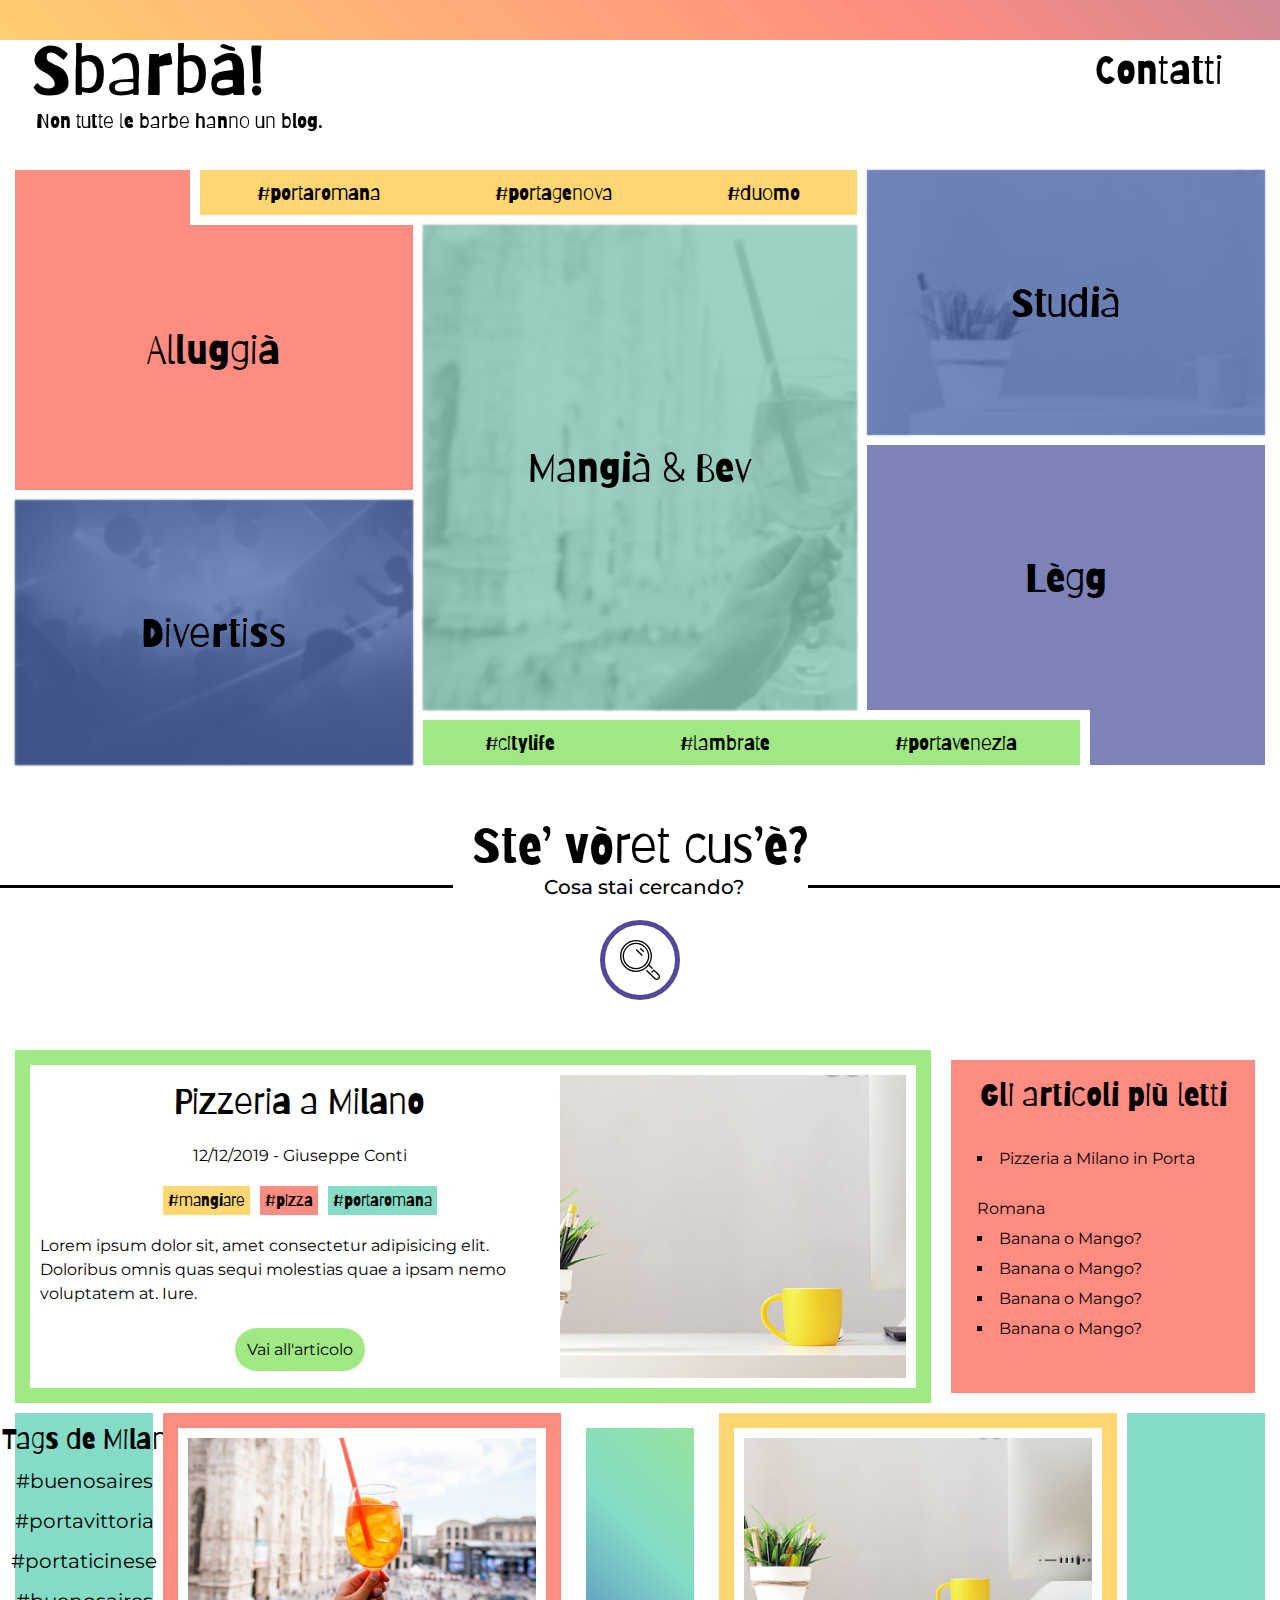
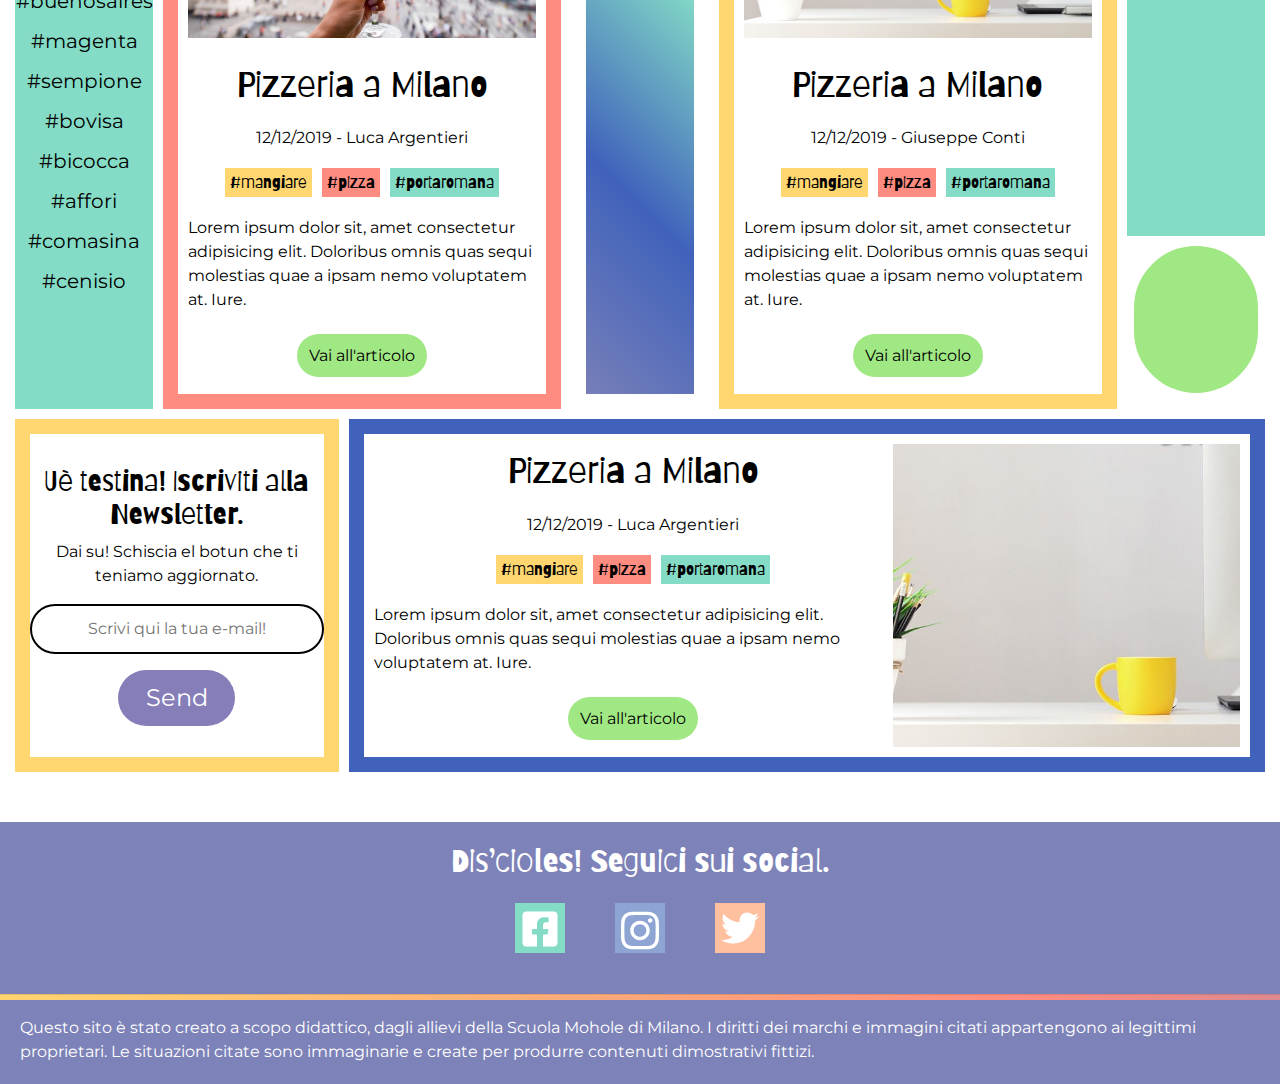
==== index.html @ 4cbfc6bc "Merge branch 'master' of https://github.com/LucaArgentieri/sbarba" ====
<!DOCTYPE html>
<html lang="it">
<head>
    <meta charset="UTF-8">
    <meta name="viewport" content="width=device-width, user-scalable=no">
    <meta http-equiv="X-UA-Compatible" content="ie=edge">
    <!-- google fonts -->
    <link href="https://fonts.googleapis.com/css?family=Barriecito&display=swap" rel="stylesheet">
    <link href="https://fonts.googleapis.com/css?family=Montserrat:400,700&display=swap" rel="stylesheet">
    <!-- Bootstrap -->
    <link rel="stylesheet" href="https://stackpath.bootstrapcdn.com/bootstrap/4.3.1/css/bootstrap.min.css" integrity="sha384-ggOyR0iXCbMQv3Xipma34MD+dH/1fQ784/j6cY/iJTQUOhcWr7x9JvoRxT2MZw1T" crossorigin="anonymous">
    <!-- custom stylesheet-->
    <link rel="stylesheet" href="style.css">
    <!-- Favicon -->
    <link rel="icon" href="images/favicon.png" type="image/png"/>
    <title>Sbarbà - Sbarbati a Milano</title>
</head>
<body>
    <header class="sfondo">
        <nav class="navbar">
            <div class="container-fluid">
              <div class="navbar-header">
                <a class="navbar-brand" href="index.html"><h2 class="navbar-brand logotxt">Sbarbà!</h2></a>
                <p>Non tutte le barbe hanno un blog.</p>
              </div>
              <ul class="nav navbar-nav navbar-right flex-row">
                <li class="vocimenu"><a href="contatti.html">Contatti</a></li>
              </ul>
            </div>
          </nav>
          <!-- hamburger menu: fonte https://codepen.io/bldng/pen/bCiqy -->
          <div class="menu-bg"></div>
          <div class="menu-burger">☰</div>
          <div class="menu-items">
            <div><a href="index.html">Sbarbà</a></div>
            <div><a href="contatti.html">Contatti</a></div>
            <div><a href="#social">Social</a></div>
          </div>
    </header>
    <section class="container-fluid griglia-nav">
        <div class="item-a">
          <p>Alluggià</p>
        </div>
        <div class="item-b">
          <a href="#">#portaromana</a><a href="#">#portagenova</a><a href="#">#duomo</a></div>
        <div class="item-c over_effect">
          <figure class="background"></figure>
            <div class="overlay"><a href="#">Studià</a></div>
        </div>
        <div class="item-d over_effect">
          <figure class="background"></figure>
          <div class="overlay"><a href="categories.html#no_span">Mangià & Bev</a></div>
        </div>
        <div class="item-e over_effect"><figure class="background"></figure>
          <div class="overlay"><a href="#">Divertiss</a></div>
        </div>
        <div class="item-f">
          <a href="#">#citylife</a><a href="#">#lambrate</a><a href="#">#portavenezia</a></div>
        <div class="item-g"></div>
        <div class="item-h"><p>Alluggià</p></div>
        <div class="item-i">Lègg</div>
    </section>
    <div class="bannerricerca">
      <h2 class="titolobarraricerca no-span">Ste’ vòret cus’è?<p class="parbarraricerca">Cosa stai cercando?</p></h2>
      <div class="containersearchbar">
          <div id="search">
            <img src="images/loupe.svg" class="searchicon" id="search-icon" alt="">
            <form>
              <input type="text" id="search-input" class="search-input" name="search"
              autocomplete="off" placeholder="Cosa posso cercare per te?">
            </form>
          </div>
      </div>
    </div>
    <main class="sfondomain">
      <section class="container-fluid grid_articles">
        <article class="item_2">
            <div class="col_1">
              <p class="titolo">Pizzeria a Milano</p>
              <div class="container_info_post">
                <p><span>12/12/2019 - </span><span><a href="#" class="autore">Giuseppe Conti</a></span></p>
              </div>
              <div class="tags_container">
                <div class="tag_1 tag"><a href="">#mangiare</a></div>
                <div class="tag_2 tag"><a href="">#pizza</a></div>
                <div class="tag_3 tag"><a href="">#portaromana</a></div>
              </div>
              <p class="abstract">Lorem ipsum dolor sit, amet consectetur adipisicing elit. Doloribus omnis quas sequi molestias quae a ipsam nemo voluptatem at. Iure.</p>
                <div class="read_more_container"><div class="read_more">
                  <a href="single.html#no_span">Vai all'articolo</a>
                </div>
              </div>
          </div>
            <figure class="col_2">
                <a href="single.html#no_span"><img src="images/coworking.jpg" alt="coworking" class="cover"></a>
            </figure>

        </article>
        <div class="item_3">
          <h2>Gli articoli più letti</h2>
            <div class="most_read_container">
            <ul>
              <li><a href="">Pizzeria a Milano in Porta Romana</a></li>
              <li><a href="">Banana o Mango?</a></li>
              <li><a href="">Banana o Mango?</a></li>
              <li><a href="">Banana o Mango?</a></li>
              <li><a href="">Banana o Mango?</a></li>
            </ul>
            </div>
        </div>
        <div class="item_4_a text"></div>
        <div class="item_4_b">
          <div class="contenitore_lista_tags">
            <ul>
              <h3>Tags de Milan</h3>
              <li><a href="">#buenosaires</a></li>
              <li><a href="">#portavittoria</a></li>
              <li><a href="">#portaticinese</a></li>
              <li><a href="">#buenosaires</a></li>
              <li><a href="">#magenta</a></li>
              <li><a href="">#sempione</a></li>
              <li><a href="">#bovisa</a></li>
              <li><a href="">#bicocca</a></li>
              <li><a href="">#affori</a></li>
              <li><a href="">#comasina</a></li>
              <li><a href="">#cenisio</a></li>
            </ul>
          </div>
        </div>
        <div class="item_5">
        <article>
          <figure class="image">
            <a href="single.html#no_span"><img src="images/food.jpg" alt="table with food" class="cover"></a>
          </figure>
          <div>
              <p class="titolo">Pizzeria a Milano</p>
              <div class="container_info_post">
                <p><span>12/12/2019 - </span><span><a href="#" class="autore">Luca Argentieri</a></span></p>
              </div>
              <div class="tags_container">
                <div class="tag_1 tag"><a href="">#mangiare</a></div>
                <div class="tag_2 tag"><a href="">#pizza</a></div>
                <div class="tag_3 tag"><a href="">#portaromana</a></div>
              </div>
              <p class="abstract">Lorem ipsum dolor sit, amet consectetur adipisicing elit. Doloribus omnis quas sequi molestias quae a ipsam nemo voluptatem at. Iure.</p>
                <div class="read_more_container"><div class="read_more">
                  <a href="single.html#no_span">Vai all'articolo</a>
                </div>
              </div>
          </div>
        </article>
      </div>
        <div class="item_6"></div>
        <div class="item_7"><article>
          <figure class="image">
            <a href="single.html#no_span"><img src="images/coworking.jpg" alt="coworking" class="cover"></a>
          </figure>
          <div>
              <p class="titolo">Pizzeria a Milano</p>
              <div class="container_info_post">
                <p><span>12/12/2019 - </span><span><a href="#" class="autore">Giuseppe Conti</a></span></p>
              </div>
              <div class="tags_container">
                <div class="tag_1 tag"><a href="">#mangiare</a></div>
                <div class="tag_2 tag"><a href="">#pizza</a></div>
                <div class="tag_3 tag"><a href="">#portaromana</a></div>
              </div>
              <p class="abstract">Lorem ipsum dolor sit, amet consectetur adipisicing elit. Doloribus omnis quas sequi molestias quae a ipsam nemo voluptatem at. Iure.</p>
                <div class="read_more_container"><div class="read_more">
                  <a href="single.html#no_span">Vai all'articolo</a>
                </div>
              </div>
          </div>
        </article>
      </div>
        <div class="item_8_a"></div>
        <div class="item_8_b"></div>
        <div class="item_9">
          <h3>Uè testina! Iscriviti alla Newsletter.</h3>
          <p>Dai su! Schiscia el botun che ti teniamo aggiornato.</p>
          <form action="mailto:someone@example.com" method="post" enctype="text/plain">
            <input class="email_index" type="text" name="mail" placeholder="Scrivi qui la tua e-mail!">
            <input class="submit_index" type="submit" value="Send">
            </form>
        </div>
        <article class="item_10">
          <div class="col_1">
              <p class="titolo">Pizzeria a Milano</p>
              <div class="container_info_post">
                <p><span>12/12/2019 - </span><span><a href="#" class="autore">Luca Argentieri</a></span></p>
              </div>
              <div class="tags_container">
                <div class="tag_1 tag"><a href="">#mangiare</a></div>
                <div class="tag_2 tag"><a href="">#pizza</a></div>
                <div class="tag_3 tag"><a href="">#portaromana</a></div>
              </div>
              <p class="abstract">Lorem ipsum dolor sit, amet consectetur adipisicing elit. Doloribus omnis quas sequi molestias quae a ipsam nemo voluptatem at. Iure.</p>
                <div class="read_more_container"><div class="read_more">
                  <a href="single.html#no_span">Vai all'articolo</a>
                </div>
              </div>
          </div>
        <figure class="col_2">
          <a href="single.html#no_span"><img src="images/coworking.jpg" alt="coworking" class="cover"></a>
        </figure>
      </article>
      </section>
    </main>
    <footer class="sfondofooter">
      <h2 class="titolosocial">Dis’cioles! Seguici sui social.</h2>
      <div id="social" class="contenitoresocial">
        <a class="fb" href="https://www.facebook.com/"><img src="images/facebook-f-brands-white.svg" alt=""></a>
        <a class="insta" href="https://www.instagram.com/"><img src="images/instagram-brands.svg" alt=""></a>
        <a href="https://twitter.com/"><img class="twitter" src="images/twitter-brands.svg" alt=""></a>
      </div>
        <hr>
        <p> Questo sito è stato creato a scopo didattico, dagli allievi della Scuola Mohole di Milano. I diritti dei marchi e immagini citati appartengono ai legittimi proprietari. Le situazioni citate sono immaginarie e create per produrre contenuti dimostrativi fittizi.
        </p>
    </footer>

    <!--javascript -->

    <script src='https://cdnjs.cloudflare.com/ajax/libs/jquery/2.1.3/jquery.min.js'></script>
    <script  src="scripts/script.js"></script>
    <script type="text/javascript" id="cookieinfo"
    	src="//cookieinfoscript.com/js/cookieinfo.min.js"
    	data-bg="#FFD670"
      data-fg="#black"
      data-divlink="white"
      data-divlinkbg="#FF8C80"
      data-message="
Utilizziamo i cookie per migliorare la tua esperienza. Continuando a visitare questo sito, accetti il ​​nostro utilizzo dei cookie. (Purtroppo Francesca Delcarro non era libera per aiutarci con i Cookie) "
      data-linkmsg=" Scopri di più"
      data-font-family="font-family: 'Montserrat', sans-serif;"
           data-close-text="Clicca per avere i biscotti">
    </script>


  </body>
</html>
---- style.css ----
/* Reset CSS
https://coolors.co/8ea4d2-84dcc6-e2eb98-f45b69-4062bb
https://coolors.co/7d82b8-a0e884-84dcc6-ffd670-88ccf1
*/
* {
  margin: 0;
  padding: 0;
  border: 0;
  box-sizing: border-box;
}
html {
width: 100%;
height: 100%;
}
body {
  color: black;
  overflow-x: hidden;
  text-decoration: none;
  font-family: 'Montserrat', sans-serif;
}
img {
  max-width: 100%;
  height: auto;
}
h1, h2, h3, h4, h5, h6 {
  font-family: 'Barriecito', cursive;
}
/* Header */
header {
  font-family: 'Barriecito', cursive;
}
nav {
  width: 100%;
}
header.sfondo {
height: 40px;
width: 100vw;
background: linear-gradient(45deg,#FFD670, #FF8C80, #7D82B8,
#4062BB, #84DCC6, #A0E884);
background-size: 400% 400%;
animation: gradient 15s ease infinite;
}
a {
  text-decoration: none;
}
ul {
  list-style-type: none;
}
li {
  margin: 0 2vw;
  font-size: 40px;
  margin-top: -20px;
}
.nav li a {
  color: black;
}
h2.navbar-brand.logotxt{
font-size: 70px;
color: black;
padding-bottom: 20px;
}
.navbar-header p {
font-size: 20px;
margin-top: -50px;
padding-left: 5px;
}
.navbar-brand.logotxt:hover {
opacity: 0.7;
}
@media (max-width:900px){
.logo {
  width: 150px;
  margin-top: 30px;
}
h2.navbar-brand.logotxt {
  font-size: 40px;
  color: black;
  margin-top: 20px;
}
.navbar-header p {
  padding-left: 2px;
}
}
@media (max-width:321px){
.navbar-header p {
  margin-top: -35px;
  font-size: 17px;
}
}
.vocimenu > a {
position: relative;
}
.vocimenu a:hover {
text-decoration: none;
}
.vocimenu > a:before {
content: "";
position: absolute;
width: 100%;
height: 5px;
bottom: 0;
left: 0;
background: linear-gradient(45deg,#FFD670, #FF8C80, #7D82B8,
 #4062BB , #84DCC6, #A0E884);
background-size: 400% 400%;
animation: gradient 5s ease infinite;
visibility: hidden;
-webkit-transform: scaleX(0);
transform: scaleX(0);
-webkit-transition: all 0.3s ease-in-out 0s;
transition: all 0.3s ease-in-out 0s;
}
@keyframes gradient {
0% {
  background-position: 0% 50%;
}
50% {
  background-position: 100% 50%;
}
100% {
  background-position: 0% 50%;
}
}
.vocimenu > a:hover:before {
visibility: visible;
-webkit-transform: scaleX(1);
transform: scaleX(1);
}
/* voci menu in mobile */
@media (max-width:900px){
ul li.vocimenu {
  visibility: hidden;
}
}
/* hamburger menu  */
.menu-bg, .menu-burger {
position: absolute;
width: 50px;
height: 50px;
font-size: 30px;
text-align: center;
border-radius: 100%;
right: 25px;
top: 25px;
visibility: hidden;
}
.menu-bg {
background-color: #52489C;
pointer-events: none;
right: 50px;
top: 50px;
transform: translate3d(50%, -50%, 0);
transform-origin: center center;
}
.menu-items {
position: absolute;
font-size: 40px;
letter-spacing: 10px;
color: white;
width: 100%;
height: 100%;
text-align: center;
opacity: 0;
display: block;
transition: 0s;
margin-top: 0px;
transform: translateY(-100%);
pointer-events: none;
background-color: #52489C;
visibility: hidden;
top: 0;
}
.menu-burger {
color: white;
padding-top: 3px;
-webkit-user-select: none;
cursor: pointer;
transform-origin: center;
}
.menu-burger.fs {
transform: rotate(-180deg);
}
.menu-items a {
color: white;
font-family: 'Barriecito', cursive;
}
.menu-items a:hover {
text-decoration: none;
color: #F45B69;
opacity: 0.6;
}
.menu-items div {
transition: 0s;
opacity: 0;
margin-top: 0px;
}
.menu-items.fs {
transform: translateY(0);
pointer-events: auto;
opacity: 1;

}
.menu-items.fs div {
opacity: 1;
margin-top: 75px;
}
/* menu hamburger */
@media (max-width:900px){
.menu-bg {
  z-index: 1;
  visibility: visible;
  transition: .3s;
}
.menu-bg.fs {
  z-index: 1;
}
.menu-burger {
  z-index: 1;
  visibility: visible;
  transition: .3s;
}
.menu-burger.fs {
  z-index: 2;
}
.menu-items{
  z-index: 1;
  visibility: visible;
  transition: 0.5s;
  }
}




/* Grid homepage desktop */
section.container-fluid a:hover {
color: black;
opacity: 1;
transform: scale(1.2);
text-decoration: none;
}
section.griglia-nav {
height: auto;
margin-top: 130px;
grid-column-gap: 10px;
grid-row-gap: 10px;
display: grid;
margin-bottom: 50px;
grid-template-columns: repeat(34, 1fr);
grid-template-rows: repeat(11, 5vh);
}
.item-a {
grid-column-start: 1;
grid-column-end: 6;
grid-row-start: 1;
grid-row-end: 4;
background-color: #FF8C80;
}
.item-h {
grid-column-start: 1;
grid-column-end: 12;
grid-row-start: 2;
grid-row-end: 7;
background-color: #FF8C80;
display: flex;
justify-content: center;
align-items: center;
font-size: 40px;
font-family: 'Barriecito', cursive;
}
.item-b {
grid-column-start: 6;
grid-column-end: 24;
grid-row-start: 1;
grid-row-end: 1;
background-color: #FFD670;
display: flex;
justify-content: space-around;
align-items: center;
font-size: 20px;
font-family: 'Barriecito', cursive;
}
.item-c {
grid-column-start: 24;
grid-column-end: 35;
grid-row-start: 1;
grid-row-end: 6;
position: relative;
}
.item-c .background {
background-image: url(images/coworking.jpg);
background-size: cover;
height: 100%;
filter: grayscale(100%) contrast(50%) blur(1px);
}
.item-c .overlay {
background-color: rgba(64, 98, 187, 0.6);
position:absolute;
top:0;
right:0;
bottom:0;
left:0;
}
.item-c a {
height: 100%;
width: 100%;
display: flex;
justify-content: center;
align-items: center;
font-size: 40px;
font-family: 'Barriecito', cursive;
}
.item-d {
grid-column-start: 12;
grid-column-end: 24;
grid-row-start: 2;
grid-row-end: 11;
position: relative;
}
.item-d .background {
background-image: url(images/food.jpg);
background-size: cover;
height: 100%;
filter: grayscale(100%) contrast(50%) blur(1px);
}
.item-d .overlay {
background-color: rgba(132, 220, 198, 0.6);
position:absolute;
top:0;
right:0;
bottom:0;
left:0;
}
.item-d a {
height: 100%;
width: 100%;
display: flex;
justify-content: center;
align-items: center;
font-size: 40px;
font-family: 'Barriecito', cursive;
}
@media (max-width:900px){
.item-d .overlay {
  background-color: rgb(132, 220, 198);
  transition: 0s;
  text-align: center;
  font-size: 17px;
  }
}

.item-e {
grid-column-start: 1;
grid-column-end: 12;
grid-row-start: 7;
grid-row-end: 12;
position: relative;
}
.item-e .background {
background-image: url(images/fun.jpg);
background-size: cover;
height: 100%;
filter: grayscale(100%) contrast(50%) blur(1px);
}
.item-e .overlay {
background-color: rgba(64, 98, 187, 0.6);
position:absolute;
top:0;
right:0;
bottom:0;
left:0;
}
.item-e a {
height: 100%;
width: 100%;
display: flex;
justify-content: center;
align-items: center;
font-size: 40px;
font-family: 'Barriecito', cursive;
}
.item-f {
grid-column-start: 12;
grid-column-end: 30;
grid-row-start: 11;
grid-row-end: 11;
background-color: #A0E884;
display: flex;
justify-content: space-around;
align-items: center;
font-size: 20px;
font-family: 'Barriecito', cursive;
}
.item-g {
grid-column-start: 30;
grid-column-end: 35;
grid-row-start: 9;
grid-row-end: 12;
background-color: #7D82B8;
}
.item-i {
grid-column-start: 24;
grid-column-end: 35;
grid-row-start: 6;
grid-row-end: 11;
background-color: #7D82B8;
display: flex;
justify-content: center;
align-items: center;
font-size: 40px;
font-family: 'Barriecito', cursive;
}
.no-background-effects {
filter: none !important;
}
.no-background-color {
background: none !important;
}
@media (max-width: 900px){
.no-background-effects {
  filter: grayscale(100%) contrast(50%) blur(1px) !important;
}
.item-c .no-background-color {
  background: rgb(64, 98, 187) !important;
}
.item-c .overlay {
  background-color: #A0E884 !important;
  transition: 0s !important;
}
.item-e .no-background-color {
  background: rgb(64, 98, 187) !important;
}
.item-e .overlay {
  background-color: rgb(64, 98, 187) !important;
  transition: 0s !important;
}
.item-d .no-background-color {
  background:  rgb(132, 220, 198) !important;
}
.item-d .overlay {
  transition: 0s !important;
}
}
/* HOME RESPONSIVE */

.container-fluid a {
  color: black;
}
section.container-fluid a:hover {
color: black;
opacity: 1;
transform: scale(1.2);
text-decoration: none;
}

@media (max-width:321px){
  section.container-fluid.griglia-nav {
  height: auto;
  padding-left: 0px;
  padding-right: 0px;
  margin-right: 0px;
  margin-left: 0px;
  margin-bottom: 50px;
  }
  section.container-fluid.grid_articles {
    padding-left: 0px;
    padding-right: 0px;
    margin-right: 0px;
    margin-left: 0px;
  }
}

@media (max-width:1025px){
  section.griglia-nav {
    margin-bottom: 50px;
  }
}

@media (max-width:900px){
  section.griglia-nav {
    margin-top: 100px;
    grid-column-gap: 10px;
    grid-row-gap: 10px;
    display: grid;
    grid-template-columns: repeat(34, 1fr);
    grid-template-rows: repeat(11, 5vh);
    margin-bottom: 50px;
  }
  .item-a {
        grid-column-start: 1;
        grid-column-end: 18;
        grid-row-start: 1;
        grid-row-end: 7;
        background-color: #FF8C80;
        display: flex;
        justify-content: center;
        align-items: center;
        font-size: 35px;
        padding-bottom: 30px;
        font-family: 'Barriecito', cursive;
        box-shadow: 5px 5px 5px grey;
}
.item-h {
  grid-column-start: 1;
  grid-column-end: 13;
  grid-row-start: 2;
  grid-row-end: 7;
  display: none;
}
.item-h p {
  display: none;
}
.item-b {
  grid-column-start: 6;
  grid-column-end: 24;
  grid-row-start: 1;
  grid-row-end: 1;
  display: flex;
  justify-content: space-around;
  align-items: center;
  font-size: 20px;
  font-family: 'Barriecito', cursive;
}
.item-c {
  grid-column-start: 18;
      grid-column-end: 35;
      grid-row-start: 1;
      grid-row-end: 6;
      background-color: #A0E884;
      border: 8px solid white;
      display: flex;
      justify-content: center;
      align-items: center;
      font-size: 40px;
      font-family: 'Barriecito', cursive;
}
.item-d {
      grid-column-start: 9;
      grid-column-end: 27;
      grid-row-start: 4;
      grid-row-end: 8;
      background-color: #84DCC6;
      border: 10px solid white;
      display: flex;
      justify-content: center;
      align-items: center;
      font-size: 40px;
      font-family: 'Barriecito', cursive;
      z-index: 0;
}

.item-e {
      grid-column-start: 1;
      grid-column-end: 18;
      grid-row-start: 7;
      grid-row-end: 12;
      background-color: #4062BB;
      border: 10px solid white;
      display: flex;
      justify-content: center;
      align-items: center;
      font-size: 40px;
      font-family: 'Barriecito', cursive;
      z-index: -1;
}
.item-f {
  grid-column-start: 12;
  grid-column-end: 30;
  grid-row-start: 11;
  grid-row-end: 11;
  display: flex;
  justify-content: space-around;
  align-items: center;
  font-size: 20px;
  font-family: 'Barriecito', cursive;
}
.item-g {
  grid-column-start: 18;
  grid-column-end: 35;
  grid-row-start: 9;
  grid-row-end: 12;
  display: none;
}
.item-i {
      grid-column-start: 18;
      grid-column-end: 35;
      grid-row-start: 6;
      grid-row-end: 12;
      background-color: #7D82B8;
      display: flex;
      justify-content: center;
      align-items: center;
      font-size: 40px;
      font-family: 'Barriecito', cursive;
      box-shadow: 5px 5px 5px grey;
    }
}
@media (min-width:900px){
  .item-a p {
    display: none;
  }
}
@media (max-width:900px){
  .item-f {
    display: none;
  }
  .item-g {
    display: none;
  }
  .item-b {
    display: none;
  }
}
@media (width:768px){
  .item-d {
    grid-column-start: 12;
    grid-column-end: 24;
    grid-row-start: 4;
    grid-row-end: 8;
  }
}
/* Searchbar */
/* Barra ricerca */
.bannerricerca {
text-align: center;
}
.containersearchbar {
display: flex;
justify-content: center;
margin-bottom: 50px;
align-items: center;
}
.searchicon {
width: 40px;
height: 40px;
display: flex;
z-index: 0;
}
#search {
height: 80px;
width: 80px; /* sposta a destra searchbar */
border: solid #52489C 5px;
border-radius: 50px;
display: flex;
justify-content: center;
align-items: center;
font-size: 35px;
transition: 0.3s;
cursor: pointer;
}
.searchbar {
display: flex;
align-items: center;
justify-content: start;
}
#search-input {
color: black;
border: 0;
outline: 0;
background: none;
width: 0;
caret-color: auto;
line-height: 40px;
transition: width 0.1s linear;
}
#search-input::placeholder {
color: black;
opacity: 0.5;
}
#search.active {
width: 600px;
transition: width 0.1s linear;
}
#search-input.active {
width: 500px;
margin-left: 30px;
visibility: visible;
text-align: left;
}
.titolobarraricerca {
font-size: 50px;
margin-bottom: 5px;
}
@media (max-width:321px){
  .titolobarraricerca {
    font-size: 40px;
  }
}
.parbarraricerca {
font-size: 20px;
font-family: 'Montserrat', sans-serif;
padding-left: 7.5px;
}
h2.no-span {
display: table;
white-space: nowrap;
}
h2.no-span:before,
h2.no-span:after {
border-top: 3px solid;
content: '';
display: table-cell;
position: relative;
top: 1.4em;
width: 45%;
}
h2.no-span:before {
right: 1.5%;
}
@media (max-width:900px){
#search-input.active {
  width: 500px;
  }
}
@media (max-width:630px){
#search.active {
  width: 400px;
  transition: width 0.1s linear;
}
#search-input.active {
  width: 300px;
  margin-left: 30px;
  visibility: visible;
  text-align: left;
}
#search-input {
  font-size: 25px;
  line-height: 200px;
}
}
@media (max-width:416px){
#search.active {
  width: 350px;
  transition: width 0.1s linear;
}
#search-input.active {
  width: 250px;
  visibility: visible;
  text-align: left;
}
#search-input {
  font-size: 17px;
  line-height: 200px;
  }
}
/* HOMEPAGE Main & Articles */
.sfondomain {
height: auto;
}
.grid_articles {
width: 100%;
height: auto;
display: grid;
grid-gap: 10px;
grid-template-columns: repeat(34, 1fr);
grid-template-rows: repeat(30, auto);
margin-bottom: 50px;
}
.item_2 {
grid-column-start: 1;
grid-column-end: 26;
grid-row-start: 1;
grid-row-end: 9;
border: 15px solid #A0E884;
display: flex;
padding: 10px;
}
.item_3 {
grid-column-start: 26;
grid-column-end: 35;
grid-row-start: 1;
grid-row-end: 9;
border: 10px solid white;
background-color: #FF8C80;
}
.item_3 h2 {
margin-top: 1rem;
text-align: center;
margin-bottom: 2rem;
}
.most_read_container {
  display:flex;
  justify-content: center;
  align-items: center;
  margin-top: 40px;
}
.most_read_container li {
    font-size: 16px;
  line-height: 50px;
  list-style-type: square;
  list-style-position: inside;
}
.most_read_container li a:hover {
  color: whitesmoke;
}
.item_4_a {
grid-column-start: 1;
grid-column-end: 5;
grid-row-start: 9;
grid-row-end: 13;
background-color: #FF8C80;
border-radius: 100%;
transition: all .3s ease-in-out;
text-align: center;
display: none;
}
.item_4_a:hover {
  border-radius:0;
  cursor: pointer;
  transition: all .3s ease-in-out;
}
.circle1 {
  transition: all .3s ease-in-out;
}
.item_4_a:hover .circle1 {
  opacity: 1;
}
.item_4_b {
  grid-column-start: 1;
  grid-column-end: 5;
  grid-row-start: 9;
  grid-row-end: 23;
  background-color:  #84DCC6;
}
.contenitore_lista_tags {
  display: flex;
  justify-content: center;
  align-items: center;
  text-align: center;
  margin-top: 10px;
}
.contenitore_lista_tags ul li a{
  font-size: 20px;
}
.contenitore_lista_tags ul li a:hover {
  color: white;
}
.item_5 {
grid-column-start: 5;
grid-column-end: 16;
grid-row-start: 9;
grid-row-end: 23  ;
border: 15px solid #FF8C80;
padding: 10px;
}
.item_6 {
  grid-column-start: 16;
  grid-column-end: 20;
  grid-row-start: 9;
  grid-row-end: 23;
  border: 15px white solid;
  background: linear-gradient(45deg,#FFD670, #FF8C80, #7D82B8,
#4062BB , #84DCC6, #A0E884);
  background-size: 200% 200%;
  animation: gradient 15s ease-in-out infinite;
}
.item_7 {
grid-column-start: 20;
grid-column-end: 31;
grid-row-start: 9;
grid-row-end: 23;
border: 15px solid #FFD670;
padding: 10px;
}
.item_8_a {
grid-column-start: 31;
grid-column-end: 35;
grid-row-start: 9;
grid-row-end: 19;
background-color:#84DCC6;
}
.item_8_b {
grid-column-start: 31;
grid-column-end: 35;
grid-row-start: 19;
grid-row-end: 23;
border: 15px solid #A0E884;
background-color: #A0E884;
border-radius: 100px;
margin: 0px auto;
width: 90%;
height: 90%;
}
.item_9 {
grid-column-start: 1;
grid-column-end: 10;
grid-row-start: 23;
grid-row-end: 31;
border: 15px solid #FFD670;
background-color: white;
text-align: center;
display: flex;
justify-content: center;
align-items: center;
flex-direction: column;
}
.item_9 .email_index  {
border: 2px solid black;
border-radius: 100px;
margin-bottom: 20px;
padding-left: 20px;
padding-right: 20px;
width: 100%;
height: 50px;
background-color: white;
}
.item_9 .submit_index {
  width: 40%;
  border-radius: 100px;
  background-color: #52489C;
  opacity: 0.7;
}
.item_9 .submit_index:hover {
  background-color: #52489C;
  box-shadow: 5px 5px 5px grey;
  opacity: 1;
}
.email_index::placeholder {
  text-align: center;
}
.item_10 {
grid-column-start: 10;
grid-column-end: 35;
grid-row-start: 23;
grid-row-end: 31;
border: 15px solid #4062BB;
display: flex;
padding: 10px;
}
.col_1 {
width: 60%;
}
figure.col_2 {
min-height: 100%;
width: 40%;
padding: 0px;
margin-bottom: 0px;
}
img.cover {
width: 100%;
height: 100%;
object-fit: cover;
display: block;
}
.image {
height: 200px;
margin-bottom: 20px;
overflow: hidden;
}
.image img {
height: 100%;
width: 100%;
object-fit: cover;
}
.image img:hover, .col_2 img:hover {
  opacity: 0.7;
}
.categoria {
text-align: center;
}
.titolo {
text-align: center;
font-family: 'Barriecito', cursive;
font-size: 35px;
}
.container_info_post {
text-align: center;

}
.autore:hover {
  text-decoration: underline !important;
}
.abstract {
margin-bottom: 1rem;
}
.tags_container {
display: flex;
justify-content: center;
align-content: center;
margin: 1rem 0px;
flex-wrap: wrap;
}
.tag{
  margin: 5px;
  font-family: "Barriecito", "cursive";
}
.tag_1 a{
background-color: #FFD670;
padding: 5px
}
.tag_2 a{
background-color: #FF8C80;
padding: 5px;
}
.tag_3 a{
background-color: #84DCC6;
padding: 5px;
}
.tag_1:hover{box-shadow:5px 5px 5px gray; transition: 0.3s}
.tag_2:hover{box-shadow:5px 5px 5px gray; transition: 0.3s}
.tag_3:hover {box-shadow:5px 5px 5px gray; transition: 0.3s}

@media (max-width:900px){
  .tag_1:hover{
    box-shadow: none;
  }
  .tag_2:hover{
    box-shadow: none;
  }
  .tag_3:hover{
    box-shadow: none;
  }
}
.read_more_container {
display: flex;
align-content: center;
justify-content: center;
margin-top: 2rem;
margin-bottom: 1rem;
}
.read_more a {
background-color: #A0E884;
padding: 12px;
border-radius: 50px;
}
.read_more a:hover {
  box-shadow:5px 5px 5px gray;
  transition: 0.5s;
  }

/* Media Query Main & Articles */
@media (height:568px){
  .grid_articles {
    display: block;
  }
  .item_2 {
    margin-bottom: 30px;
  }
  .item_5 {
    margin-bottom: 30px;
  }
  .item_7 {
    margin-bottom: 30px;
  }
}
@media (max-width: 900px) {
.grid_articles {
  grid-template-rows: repeat(56, auto);
}
.col_1, .col_2 {
  width: 100% !important;
}
figure.col_2 {
  margin-bottom: 20px;
  height: 200px;
}
.item_3, .item_4_a, .item_4_b,
.item_6, .item_8_a, .item_8_b,
.item_9 {
  display: none;
}
.item_2 {
  grid-column-start: 1;
  grid-column-end: 35;
  grid-row-start: 1;
  grid-row-end: 15;
  flex-direction: column-reverse;
  justify-content: flex-end;
}
.item_5 {
  grid-column-start: 1;
  grid-column-end: 35;
  grid-row-start: 15;
  grid-row-end: 29;
}
.item_7 {
  grid-column-start: 1;
  grid-column-end: 35;
  grid-row-start: 29;
  grid-row-end: 43;
}
.item_10 {
  grid-column-start: 1;
  grid-column-end: 35;
  grid-row-start: 43;
  grid-row-end: 57;
  flex-direction: column-reverse;
  justify-content: flex-end;
}
}
/* Footer------------------------------------------------------------------------------- */
.sfondofooter {
height: auto;
margin-top: 0px;
background-color: #7D82B8;
}
.titolosocial {
text-align: center;
padding-top: 20px;
color: white;
}
.sfondofooter p{
display: flex;
justify-content: center;
align-items: center;
margin-bottom: 0px;
padding-left: 20px;
padding-right: 20px;
color: white;
padding-bottom: 20px;
}
.sfondofooter hr {
height: 5px;
background: linear-gradient(45deg,#FFD670, #FF8C80, #7D82B8,
#4062BB , #84DCC6, #A0E884);
background-size: 400% 400%;
animation: gradient 15s ease infinite;
visibility: visible;
-webkit-transform: scaleX(1);
transform: scaleX(1);
-webkit-transition: all 0.3s ease-in-out 0s;
transition: all 0.3s ease-in-out 0s;
}
.contenitoresocial {
display: flex;
justify-content: center;
align-items: center;
width: 100%;
height: 50px;
padding-top: 40px;
padding-bottom: 50px;
}
.fb {
height: 50px;
margin-right: 50px;
background-color: #84DCC6;
padding: 6px 6px 6px 6px;
width: 50px;
}
.fb img {
height: 40px;
width: 50px;
}
.fb:hover {
opacity: 0.5;
}
.insta {
height: 50px;
margin-right: 50px;
background-color: #8EA4D2;
padding: 6px 6px 6px 6px;
width: 50px;
}
.insta:hover {
opacity: 0.5;
}
.twitter {
height: 50px;
background-color: #FFC09F;
padding: 6px 6px 6px 6px;
width: 50px;
}
.twitter:hover {
opacity: 0.5;
}
/* Pagina single -------------------------------------------------------------------*/
/* Grid Single */
.divsingle {
height: 100vh;
}
main.container-fluid {
margin-top: 130px;
grid-column-gap: 10px;
grid-row-gap: 10px;
display: grid;
grid-template-columns: repeat(18, 1fr);
grid-template-rows: repeat(5, 5vh);
}
main.container-fluid a:hover {
color: black;
opacity: 0.7;
transform: scale(1.2);
text-decoration: none;
}
.item-l,
.item-m,
.item-n,
.item-o,
.item-p,
.item-q,
.item-r {
  color: black;
}
.item-l {
grid-area: alloggiare;
grid-column-start: 1;
grid-column-end: 6;
grid-row-start: 2;
grid-row-end: 4;
background-color: #FF8C80;
display: flex;
justify-content: center;
align-items: center;
font-size: 40px;
font-family: 'Barriecito', cursive;
}
.item-l_a {
  grid-area: alloggiare;
  grid-column-start: 1;
  grid-column-end: 4;
  grid-row-start: 1;
  grid-row-end: 4;
  background-color: #FF8C80;
  }
.item-m {
grid-area: svagarsileft;
grid-column-start: 1;
grid-column-end: 6;
grid-row-start: 4;
grid-row-end: 6;
background-color: #4062BB;
display: flex;
justify-content: center;
align-items: center;
font-size: 40px;
font-family: 'Barriecito', cursive;
}
.item-n {
grid-area: barrasopra;
grid-column-start: 4;
grid-column-end: 14;
grid-row-start: 1;
grid-row-end: 1;
background-color: #FFD670;
display: flex;
justify-content: space-around;
align-items: center;
font-size: 20px;
font-family: 'Barriecito', cursive;
}
.item-o {
grid-area: studiareright;
grid-column-start: 14;
grid-column-end: 20;
grid-row-start: 1;
grid-row-end: 3;
background-color: #4062BB;
display: flex;
justify-content: center;
align-items: center;
font-size: 40px;
font-family: 'Barriecito', cursive;
}
.item-p {
grid-area: mangiare;
grid-column-start: 6;
grid-column-end: 14;
grid-row-start: 2;
grid-row-end: 5;
background-color: #84DCC6;
display: flex;
justify-content: center;
align-items: center;
font-size: 40px;
font-family: 'Barriecito', cursive;
}
.item-q {
grid-area: barrasotto;
grid-column-start: 6;
grid-column-end: 16;
grid-row-start: 5;
grid-row-end: 5;
background-color: #A0E884;
display: flex;
justify-content: space-around;
align-items: center;
font-size: 20px;
font-family: 'Barriecito', cursive;
}
.item-r {
grid-area: lettura;
grid-column-start: 14;
grid-column-end: 20;
grid-row-start: 3;
grid-row-end: 5;
background-color: #7D82B8;
display: flex;
justify-content: center;
align-items: center;
font-size: 40px;
font-family: 'Barriecito', cursive;
}
.item-r_a {
  grid-area: lettura;
  grid-column-start: 16;
  grid-column-end: 20;
  grid-row-start: 3;
  grid-row-end: 6;
  background-color: #7D82B8;
  }
/* Responsive Grid Single */
@media (max-width:900px){
main.container-fluid {
  height: 500px;
  margin-top: 100px;
  grid-column-gap: 10px;
  grid-row-gap: 10px;
  display: grid;
  grid-template-columns: repeat(34, 1fr);
  grid-template-rows: repeat(11, 5vh);
}
.item.l_a, .item-r_a {
  display: none;
}
.item-l {
    grid-area: alloggiare;
    grid-column-start: 1;
    grid-column-end: 18;
    grid-row-start: 1;
    grid-row-end: 7;
    background-color: #FF8C80;
    display: flex;
    justify-content: center;
    align-items: center;
    font-size: 35px;
    padding-bottom: 30px;
    font-family: 'Barriecito', cursive;
    box-shadow: 5px 5px 5px grey;
}
.item-m {
  grid-area: svagarsileft;
  grid-column-start: 1;
  grid-column-end: 18;
  grid-row-start: 7;
  grid-row-end: 12;
  background-color: #4062BB;
  border: 10px solid white;
  display: flex;
  justify-content: center;
  align-items: center;
  font-size: 40px;
  font-family: 'Barriecito', cursive;
}
.item-n {
  display: none;
}
.item-o {
  grid-area: studiareright;
  grid-column-start: 18;
  grid-column-end: 35;
  grid-row-start: 1;
  grid-row-end: 6;
  background-color: #A0E884;
  border: 8px solid white;
  display: flex;
  justify-content: center;
  align-items: center;
  font-size: 40px;
  font-family: 'Barriecito', cursive;
}
.item-p {
  grid-area: mangiare;
  grid-column-start: 9;
  grid-column-end: 27;
  grid-row-start: 4;
  grid-row-end: 8;
  background-color: #84DCC6;
  border: 10px solid white;
  display: flex;
  justify-content: center;
  align-items: center;
  font-size: 40px;
  font-family: 'Barriecito', cursive;
  z-index: 0;
}
.item-p a {
  text-align: center;
}
.item-q {
  display: none;
}
.item-r {
  grid-area: lettura;
  grid-column-start: 18;
  grid-column-end: 35;
  grid-row-start: 6;
  grid-row-end: 12;
  background-color: #7D82B8;
  display: flex;
  justify-content: center;
  align-items: center;
  padding-top: 17px;
  font-size: 40px;
  font-family: 'Barriecito', cursive;
  box-shadow: 5px 5px 5px grey;
}
}
@media (max-height:1366px){
main.container-fluid {
  height: auto;
}
}
@media (max-width:321px){
main.container-fluid {
  padding-left: 0px;
  padding-right: 0px;
}
}
/* Contenitore titolo single page */
.containertitlesingle {
padding-top: 50px;
text-align: center;
}
@media (max-width:900px){
  h2.no-span {
    display: inline;
  }
  h2.no-span:after {
    display: none;
  }
  h2.no-span:before {
    display: none;
  }
  .containertitlesingle h2 {
    font-size: 25px;
  }
  .containerbox_single {
    margin-top: 50px;
  }
  .containerbox_categories {
    margin-top: 50px;
  }
}
.containertitlesingle h2{
text-align: center;
padding-bottom: 20px;
}
.containerboxgrande {
display: flex;
justify-content: center;
align-items: center;
margin-bottom: 35px;
}
.containerbox_single {
  display: flex;
  justify-content: space-around;
  align-content: center;
  width: 200px;
}
.containerbox_categories {
  display: flex;
  justify-content: space-around;
  align-content: center;
  width: 200px;
}
.containerbox {
display: flex;
justify-content: space-around;
align-content: center;
width: 200px;
}
.cube1{
height: 20px;
width: 20px;
background: rgb(125, 130, 184);
box-shadow:5px 5px 5px gray;
}
.cube2{
height: 20px;
width: 20px;
background: rgb(132, 220, 198);
transform: rotate(50deg);
box-shadow:5px 5px 5px gray;
}
.cube3{
height: 20px;
width: 20px;
background: rgb(255, 140, 128);
box-shadow:5px 5px 5px gray;
}
/* articolo single */
.singlearticle {
height: auto;
margin-top: 50px;
margin-left: 15px;
margin-right: 15px;
margin-bottom: 50px;
}
.article_title {
  text-align: center;
  font-size: 50px;
  padding-top: 20px;
}
.article_info {
  text-align: center;
}
.article_img {
  display: flex;
  justify-content: center;
  align-content: center;
  object-fit: cover;
}
.article_img img {
  height: auto;
}
.article_subtitle {
  padding-top: 20px;
  text-align: center;
}
.article_para {
  text-align: left;
  margin-left: 200px;
  margin-right: 200px;
  padding-bottom: 20px;
}
@media (max-width:900px){
  .article_para {
    margin-left: 10px;
    margin-right: 10px;
  }
}
/* infobox autore */
.article_author_container {
  margin-bottom: 50px;
  margin-top: 50px;
  display: flex;
  justify-content: space-evenly;
  align-items: center;
}
.container__info {
  display: flex;
  justify-content: center;
  align-items: center;
  flex-wrap: wrap;
  flex-direction: column;
}
.article_author_card {
  border: 5px solid #FF8C80;
  width: 800px;
  height: auto;
  box-shadow:20px 20px 50px gray;
}
@media (max-width:900px){
  .article_author_card {
    width: 360px;
  }
}
.author_name {
  text-align: center;
}
.article_author_card_img {
  background-image: url(images/coworking.jpg);
  background-size: cover;
  height: 200px;
  width: 200px;
  border-radius: 100px;
  margin-bottom: 20px;
  margin-top: 20px;
}
.author_bio {
  margin-left: 15px;
  margin-right: 15px;
  margin-bottom: 20px;
  margin-top: 20px;
}
.author_button {
  background-color: #FF8C80;
  padding: 15px;
  border-radius: 50px;
  margin-bottom: 20px;
  font-size: 25px;
  font-family: 'Montserrat', sans-serif;
}
.author_button:hover {
  box-shadow: 5px 5px 5px grey;
}
/* categorie ----------------------------------------------------------*/

.flex {
  display: flex;
}
.col_50 {
  width: 40%;
  height: auto;
  margin: 0px auto;
}
.col_50 .container_info_post {
  margin-bottom: 40px;
}
.col_50 figure {
  margin-bottom: 40px;
  overflow: hidden;
  height: 300px;
}
.col_33 {
  width: 33%;
  padding: 0px 10px;
}
.col_33 figure {
  width: 350px;
  height: 220px;
  margin: 0px auto;
  margin-bottom: 20px;
  overflow: hidden;
}
.col_50 .abstract{
  padding: 0px 15px;
  text-align: justify;
  margin-bottom: 40px;
}
section.flex {
  margin-bottom: 50px;
  position: relative;
}
@media (max-width:900px){
  .col_50 {
    width: 100%;
    margin-bottom: 50px;
    border: 15px solid #84DCC6;
    padding: 10px 10px;
  }
  .col_50 figure {
    height: 200px;
  }
  section.flex {
    flex-direction: column;
    margin-bottom: 0px;
  }
  .containerboxgrande {
    display: none;
    margin: 0px;
    padding: 0px;
  }
  .containertitlesingle {
    margin-bottom: 50px;
  }
  .altriarticoli {
    display: none;
  }
}
/*
section.flex * {
  border: 1px solid black;
}
section.flex:after {
  border: 1px solid #FF8C80;
  position: absolute;
  content: "";
  width: 2px;
  height: 80%;
  margin: auto;
  left: 0;
  right: 0;
  top: 0;
  bottom: 0;
} */
/* Pagina contacts ---------------------------------------------------------------- */
.activecontacts > a {
position: relative;
}
.activecontacts a:hover {
text-decoration: none;
}
.activecontacts > a:before {
content: "";
position: absolute;
width: 100%;
height: 5px;
bottom: 0;
left: 0;
background: linear-gradient(45deg,#FFD670, #FF8C80, #7D82B8,
 #4062BB , #84DCC6, #A0E884);
background-size: 400% 400%;
animation: gradient 5s ease infinite;
visibility: visible;
-webkit-transform: scaleX(1);
transform: scaleX(1);
-webkit-transition: all 0.3s ease-in-out 0s;
transition: all 0.3s ease-in-out 0s;
}
@media (max-width:900px){
.activecontacts {
  display: none;
}
}
main {
height: 100%;
}
.primotitolocontatti {
text-align: center;
padding-top: 150px;
font-size: 50px;
}
.img_contatti {
  margin:0px auto;
  height: 500px;
  width: 700px;
  padding-top: 40px;
  padding-bottom: 40px;
}
.secondotitolocontatti {
font-size: 50px;
text-align: center;
margin-bottom: 50px;
}
.secondotitolocontatti p {
font-size: 20px;
font-family: 'Montserrat', sans-serif;
}
@media (max-width:900px){
.secondotitolocontatti p {
  margin-bottom: 50px;
  font-size: 18px;
}
}
.maincontatti {
display: flex;
justify-content: center;
align-items: center;
width: 100%;
}
.paracontatti{
text-align: left;
margin-left: 200px;
margin-right: 200px;
padding-bottom: 20px;
}
@media (max-width:900px){
.paracontatti {
  margin-left: 20px;
  margin-right: 20px;
  margin-bottom: 40px;
}
.maincontatti img {
  padding-top: 20px;
  padding-left: 20px;
  padding-right: 20px;
}
.barracolore {
  height: 50px;
  width: 100%;
  background-color: pink;
  margin-top: -40px;
}
}
/* Card profilo */
.contenitorecardprofilo {
margin-bottom: 50px;
height: 600px;
display: flex;
justify-content: space-evenly;
align-items: center;
flex-wrap: wrap;
}
@media (height:1024px){
.contenitorecardprofilo {
  height: 100vh;
}
.contenitorecardprofilo {
  margin-bottom: 150px;
}
}
@media(max-height:900px){
.contenitorecardprofilo {
  height: auto;
}
}
.contenitorecardprofilo h4 {
text-align: center;
font-size: 40px;
}
.contenitorecardprofilo p {
text-align: center;
font-family: 'Montserrat', sans-serif;
}
.container_image_card {
display: flex;
justify-content: center;
}
.image_card_1 {
background-image: url(images/giuse.jpg);
background-size: cover;
height: 200px;
width: 200px;
border-radius: 100px;
margin-bottom: 20px;
margin-top: 10px;
margin-top: 20px;
}
.image_card_2 {
background-image: url(images/luca.jpg);
background-size: cover;
height: 200px;
width: 200px;
border-radius: 100px;
margin-bottom: 20px;
margin-top: 20px;
}
.card_1 {
border: 5px solid #FF8C80;
width: 400px;
height: 500px;
box-shadow:20px 20px 50px gray;
margin-bottom: 50px;
}
.card_2 {
border: 5px solid #A0E884;
width: 400px;
height: 500px;
box-shadow:20px 20px 50px gray;
margin-bottom: 50px;
}
@media (max-width:900px){
.card_1 {
  margin-bottom: 50px;
}
.card_2 {
  margin-bottom: 50px;
}
}
.containercard {
display: flex;
justify-content: center;
align-items: center;
}
.containercard2 {
display: flex;
justify-content: center;
align-items: center;
}
.containercard button img {
width: 35px;
padding-left: 10px;
padding-bottom: 5px;
vertical-align: middle;
}
.containercard2 button img {
width: 35px;
padding-left: 10px;
padding-bottom: 5px;
vertical-align: middle;
}
.containercard button {
background-color: #FF8C80;
border-radius: 40px;
font-size: 25px;
width: 225px;
height: 50px;
text-align: center;
}
.containercard2 button {
background-color: #A0E884;
border-radius: 40px;
font-size: 25px;
width: 225px;
height: 50px;
text-align: center;
}
.contenitorecardprofilo button:hover {
box-shadow: 10px 5px 16px 0 rgba(0,0,0,0.24), 0 17px 50px 0 rgba(0,0,0,0.19);
}
.containercontatti {
display: flex;
justify-content: space-evenly;
align-items: center;
padding-top: 30px;
}
.containercontatti a {
width: 50px;
}
.containercontatti a:hover {
box-shadow: 10px 5px 16px 0 rgba(0,0,0,0.24), 0 17px 50px 0 rgba(0,0,0,0.19);
}
.barracolore {
height: 50px;
width: 100%;
background-color: #FF8C80;
text-align: center;
color: whitesmoke;
font-size: 30px;
font-family: "Barriecito", "cursive";
margin-bottom: 50px;
}
/* form  https://codepen.io/ZachSaucier/pen/AIJpe*/
.formfooter h2 {
font-size: 50px;
text-align: center;
}
.formfooter p {
text-align: center;
}
form.formfooter {
max-width:800px;
margin:50px auto;
padding-top: 40px;
padding-bottom: 40px;
}
@media (max-width:900px){
form.formfooter {
  max-width: auto;
  padding: 0px 20px 20px;
} }
.feedback-input {
color:black;
font-family: 'Montserrat', Arial, Helvetica, sans-serif;
font-weight:500;
font-size: 18px;
border-radius: 5px;
line-height: 22px;
background-color: transparent;
border:2px solid black;
transition: all 0.3s;
padding: 13px;
margin-bottom: 15px;
width:100%;
box-sizing: border-box;
outline:0;
}
.feedback-input:focus {
border:2px solid #F45B69;
}
textarea {
height: 150px;
line-height: 150%;
resize:vertical;
opacity: 0.8;
}
[type="submit"] {
font-family: 'Montserrat', Arial, Helvetica, sans-serif;
width: 100%;
background:#CC6666;
border-radius:5px;
border:0;
cursor:pointer;
color:white;
font-size:24px;
padding-top:10px;
padding-bottom:10px;
transition: all 0.3s;
margin-top:-4px;
}
[type="submit"]:hover {
background:#CC4949
}

/* pagina 404 ---------------------------------------*/
@media(max-width:900px){
  div.pagina_404 {
    margin-top:0;
  }
  div.testino{
    font-size: 40px;
    margin-bottom: 100px
  }
  div:root {
    display: none;
  }
}
div.pagina_404 {
  display: flex;
  align-items: center;
  justify-content: center;
  font-size: 250px;
  font-family: "Barriecito", "cursive";
  letter-spacing: -7px;
}
.pagina_404 a {
  color: white;
}
.container_404 a:hover{
  color: white;
  text-decoration: none;
}
.testino a {
  background: linear-gradient( 45deg, #84DCC6 20%, #FF8C80 40%, #84DCC6 60%, #FF8C80 80%);
  background-size: 200% auto;
  background-clip: text;
  -webkit-background-clip: text;
  -webkit-text-fill-color: transparent;
  animation: gradient 30s linear infinite;
}
.testino:hover {
  color: white;
}
.testino {
  font-size: 60px;
  font-family: "Barriecito", "cursive";
  text-align: center;
  color: white;
  cursor: default;
}
main.flex {
  justify-content: center;
  align-items: center;
  height: 100vh;
  background-color:#000000;
}
/* Torcia */
div:root {
  cursor: none;
  --cursorX: 50vw;
  --cursorY: 50vh;
}
:root:before {
  content: '';
  display: block;
  width: 100%;
  height: 100%;
  position: fixed;
  pointer-events: none;
  background: radial-gradient(
    circle 10vmax at var(--cursorX) var(--cursorY),
    rgba(0,0,0,0) 0%,
    rgba(0,0,0,.5) 80%,
    rgba(0,0,0,.95) 100%
  )
}
div.pagina_404:before {
  content: '404';
  position: absolute;
  color: #84DCC6;
  opacity: 0.1;
}
div.pagina_404:hover::before {
  content: '404';
  position: absolute;
  color: #84DCC6;
  opacity: 1;
}
div.pagina_404:after {
  content: '404';
  position: absolute;
  color: #FF8C80;
  opacity: 0.1;
}
div.pagina_404:hover:after {
  content: '404';
  position: absolute;
  color: #FF8C80;
  opacity: 1;
}
div.pagina_404:before{
  animation: glitchTop 1s linear infinite;
  clip-path: polygon(0 0, 100% 0, 100% 33%, 0 33%);
  -webkit-clip-path: polygon(0 0, 100% 0, 100% 33%, 0 33%);
}
div.pagina_404:after{
  animation: glitchBotom 1.5s linear infinite;
  clip-path: polygon(0 67%, 100% 67%, 100% 100%, 0 100%);
  -webkit-clip-path: polygon(0 67%, 100% 67%, 100% 100%, 0 100%);
}
@keyframes glitch{
  2%,64%{
    transform: translate(2px,0) skew(0deg);
  }
  4%,60%{
    transform: translate(-2px,0) skew(0deg);
  }
  62%{
    transform: translate(0,0) skew(15deg);
  }
}
@keyframes glitchTop{
  2%,64%{
    transform: translate(2px,-2px);
  }
  4%,60%{
    transform: translate(-2px,2px);
  }
  62%{
    transform: translate(13px,-1px) skew(-15deg);
  }
}
@keyframes glitchBotom{
  2%,64%{
    transform: translate(-2px,0);
  }
  4%,60%{
    transform: translate(-2px,0);
  }
  62%{
    transform: translate(-22px,5px) skew(21deg);
  }
}
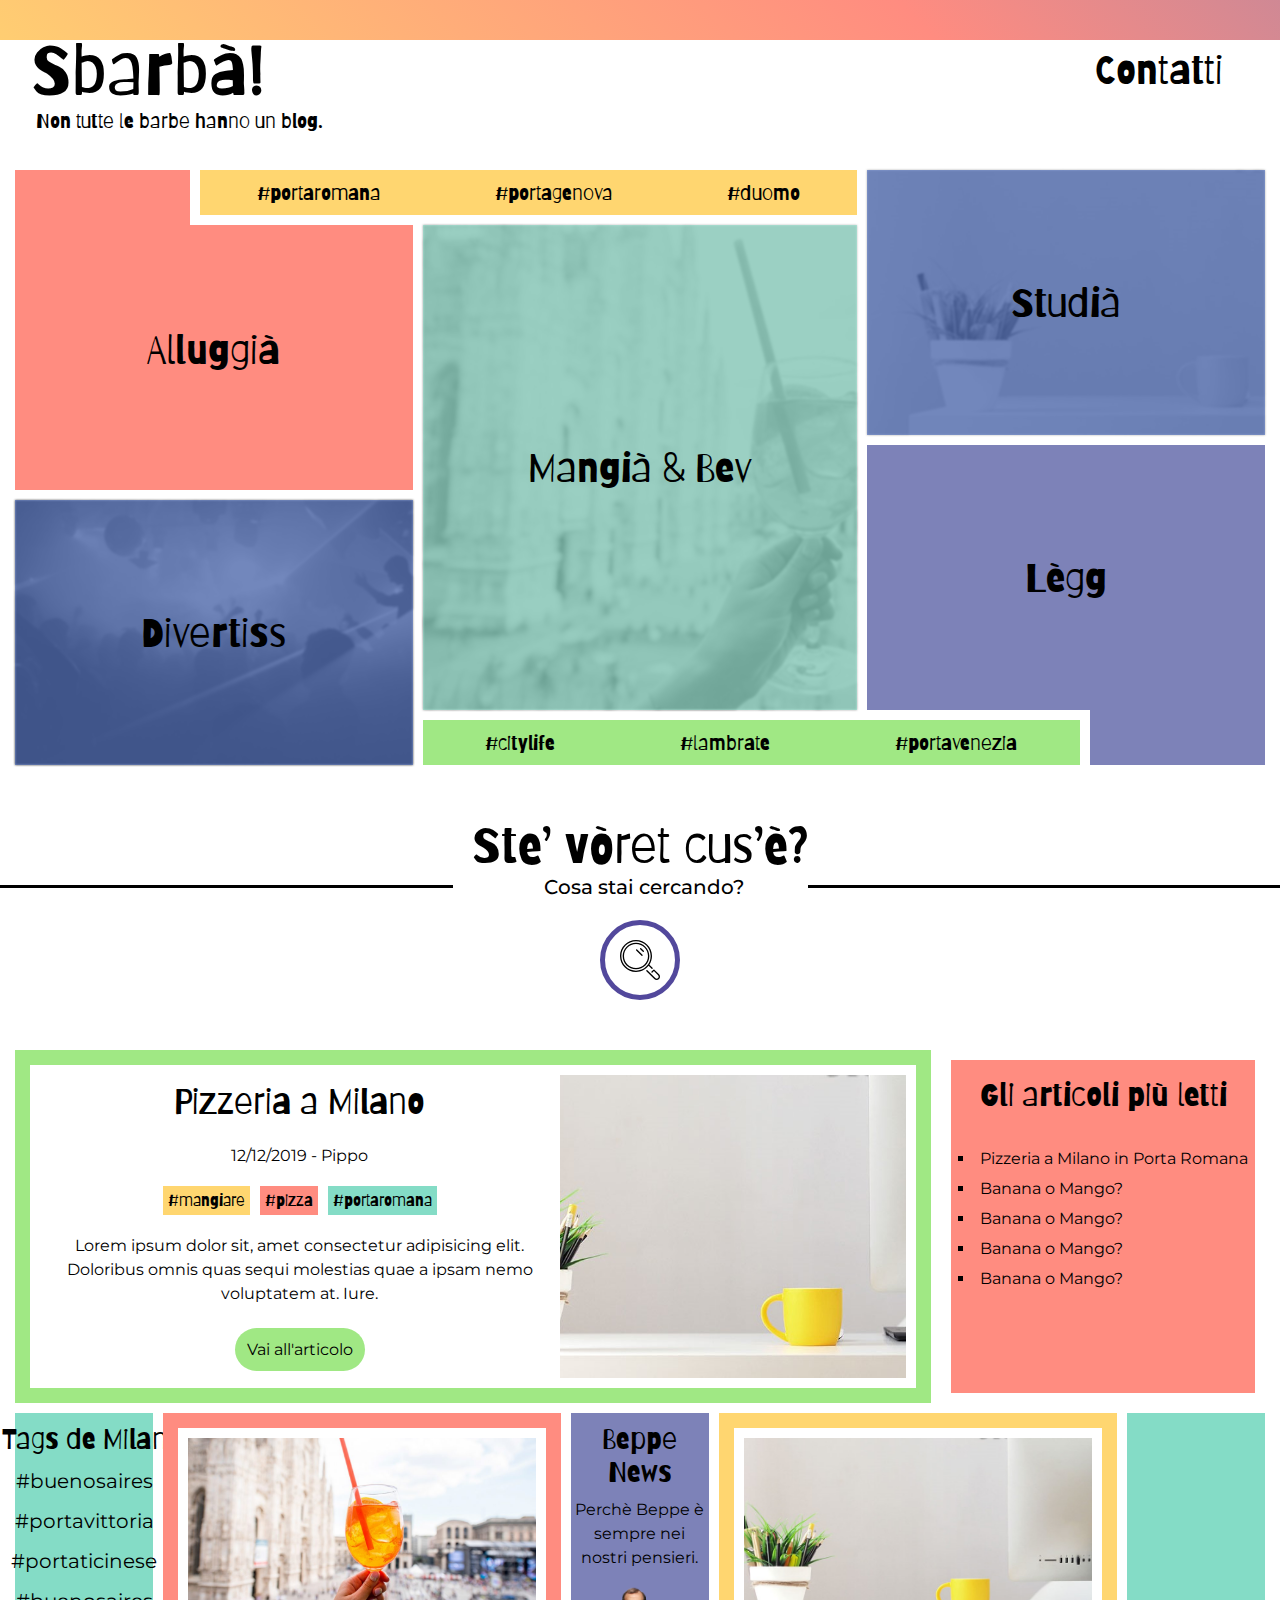
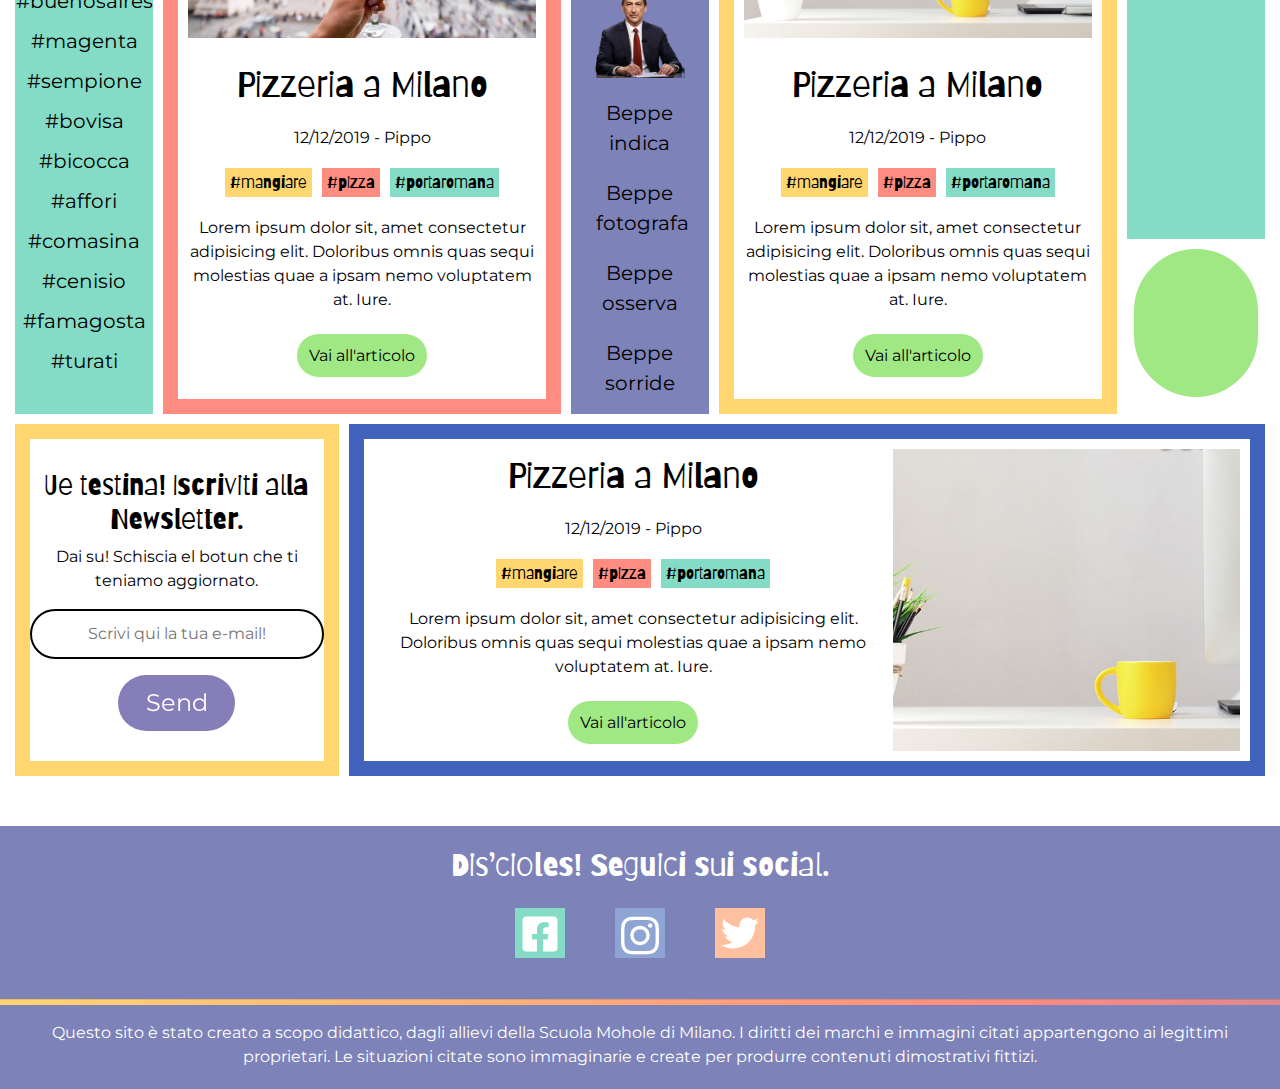
==== commit b8850212: "Update Beppe" ====
--- a/index.html
+++ b/index.html
@@ -78,7 +78,7 @@
             <div class="col_1">
               <p class="titolo">Pizzeria a Milano</p>
               <div class="container_info_post">
-                <p><span>12/12/2019 - </span><span><a href="#" class="autore">Giuseppe Conti</a></span></p>
+                <p><span>12/12/2019 - </span><span><a href="">Pippo</a></span></p>
               </div>
               <div class="tags_container">
                 <div class="tag_1 tag"><a href="">#mangiare</a></div>
@@ -92,7 +92,7 @@
               </div>
           </div>
             <figure class="col_2">
-                <a href="single.html#no_span"><img src="images/coworking.jpg" alt="coworking" class="cover"></a>
+                <img src="images/coworking.jpg" alt="coworking" class="cover">
             </figure>
 
         </article>
@@ -124,50 +124,62 @@
               <li><a href="">#affori</a></li>
               <li><a href="">#comasina</a></li>
               <li><a href="">#cenisio</a></li>
+              <li><a href="">#famagosta</a></li>
+              <li><a href="">#turati</a></li>
             </ul>
           </div>
         </div>
         <div class="item_5">
         <article>
           <figure class="image">
-            <a href="single.html#no_span"><img src="images/food.jpg" alt="table with food" class="cover"></a>
+            <img src="images/food.jpg" alt="table with food" class="cover">
           </figure>
           <div>
               <p class="titolo">Pizzeria a Milano</p>
               <div class="container_info_post">
-                <p><span>12/12/2019 - </span><span><a href="#" class="autore">Luca Argentieri</a></span></p>
-              </div>
-              <div class="tags_container">
-                <div class="tag_1 tag"><a href="">#mangiare</a></div>
-                <div class="tag_2 tag"><a href="">#pizza</a></div>
-                <div class="tag_3 tag"><a href="">#portaromana</a></div>
-              </div>
-              <p class="abstract">Lorem ipsum dolor sit, amet consectetur adipisicing elit. Doloribus omnis quas sequi molestias quae a ipsam nemo voluptatem at. Iure.</p>
-                <div class="read_more_container"><div class="read_more">
-                  <a href="single.html#no_span">Vai all'articolo</a>
+                <p><span>12/12/2019 - </span><span><a href="single.html">Pippo</a></span></p>
+              </div>
+              <div class="tags_container">
+                <div class="tag_1 tag"><a href="">#mangiare</a></div>
+                <div class="tag_2 tag"><a href="">#pizza</a></div>
+                <div class="tag_3 tag"><a href="">#portaromana</a></div>
+              </div>
+              <p class="abstract">Lorem ipsum dolor sit, amet consectetur adipisicing elit. Doloribus omnis quas sequi molestias quae a ipsam nemo voluptatem at. Iure.</p>
+                <div class="read_more_container"><div class="read_more">
+                  <a href="single.html">Vai all'articolo</a>
                 </div>
               </div>
           </div>
         </article>
       </div>
-        <div class="item_6"></div>
+        <div class="item_6">
+          <h3>Beppe News</h3>
+          <p>Perchè Beppe è sempre nei nostri pensieri.</p>
+          <img src="images/beppe.png" alt="">
+          <ul>
+            <li><a href="https://www.instagram.com/p/B8WJMajo6vM/">Beppe indica</a></li>
+            <li><a href="https://www.instagram.com/p/B8NyvCvoKbS/">Beppe fotografa</a></li>
+            <li><a href="https://www.instagram.com/p/B8EuU7eotp9/">Beppe osserva</a></li>
+            <li><a href="https://www.instagram.com/p/B76lzytIxC6/">Beppe sorride</a></li>
+          </ul>
+        </div>
         <div class="item_7"><article>
           <figure class="image">
-            <a href="single.html#no_span"><img src="images/coworking.jpg" alt="coworking" class="cover"></a>
+            <img src="images/coworking.jpg" alt="coworking" class="cover">
           </figure>
           <div>
               <p class="titolo">Pizzeria a Milano</p>
               <div class="container_info_post">
-                <p><span>12/12/2019 - </span><span><a href="#" class="autore">Giuseppe Conti</a></span></p>
-              </div>
-              <div class="tags_container">
-                <div class="tag_1 tag"><a href="">#mangiare</a></div>
-                <div class="tag_2 tag"><a href="">#pizza</a></div>
-                <div class="tag_3 tag"><a href="">#portaromana</a></div>
-              </div>
-              <p class="abstract">Lorem ipsum dolor sit, amet consectetur adipisicing elit. Doloribus omnis quas sequi molestias quae a ipsam nemo voluptatem at. Iure.</p>
-                <div class="read_more_container"><div class="read_more">
-                  <a href="single.html#no_span">Vai all'articolo</a>
+                <p><span>12/12/2019 - </span><span><a href="">Pippo</a></span></p>
+              </div>
+              <div class="tags_container">
+                <div class="tag_1 tag"><a href="">#mangiare</a></div>
+                <div class="tag_2 tag"><a href="">#pizza</a></div>
+                <div class="tag_3 tag"><a href="">#portaromana</a></div>
+              </div>
+              <p class="abstract">Lorem ipsum dolor sit, amet consectetur adipisicing elit. Doloribus omnis quas sequi molestias quae a ipsam nemo voluptatem at. Iure.</p>
+                <div class="read_more_container"><div class="read_more">
+                  <a href="single.html">Vai all'articolo</a>
                 </div>
               </div>
           </div>
@@ -176,7 +188,7 @@
         <div class="item_8_a"></div>
         <div class="item_8_b"></div>
         <div class="item_9">
-          <h3>Uè testina! Iscriviti alla Newsletter.</h3>
+          <h3>Ue testina! Iscriviti alla Newsletter.</h3>
           <p>Dai su! Schiscia el botun che ti teniamo aggiornato.</p>
           <form action="mailto:someone@example.com" method="post" enctype="text/plain">
             <input class="email_index" type="text" name="mail" placeholder="Scrivi qui la tua e-mail!">
@@ -187,21 +199,21 @@
           <div class="col_1">
               <p class="titolo">Pizzeria a Milano</p>
               <div class="container_info_post">
-                <p><span>12/12/2019 - </span><span><a href="#" class="autore">Luca Argentieri</a></span></p>
-              </div>
-              <div class="tags_container">
-                <div class="tag_1 tag"><a href="">#mangiare</a></div>
-                <div class="tag_2 tag"><a href="">#pizza</a></div>
-                <div class="tag_3 tag"><a href="">#portaromana</a></div>
-              </div>
-              <p class="abstract">Lorem ipsum dolor sit, amet consectetur adipisicing elit. Doloribus omnis quas sequi molestias quae a ipsam nemo voluptatem at. Iure.</p>
-                <div class="read_more_container"><div class="read_more">
-                  <a href="single.html#no_span">Vai all'articolo</a>
+                <p><span>12/12/2019 - </span><span><a href="">Pippo</a></span></p>
+              </div>
+              <div class="tags_container">
+                <div class="tag_1 tag"><a href="">#mangiare</a></div>
+                <div class="tag_2 tag"><a href="">#pizza</a></div>
+                <div class="tag_3 tag"><a href="">#portaromana</a></div>
+              </div>
+              <p class="abstract">Lorem ipsum dolor sit, amet consectetur adipisicing elit. Doloribus omnis quas sequi molestias quae a ipsam nemo voluptatem at. Iure.</p>
+                <div class="read_more_container"><div class="read_more">
+                  <a href="single.html">Vai all'articolo</a>
                 </div>
               </div>
           </div>
         <figure class="col_2">
-          <a href="single.html#no_span"><img src="images/coworking.jpg" alt="coworking" class="cover"></a>
+          <img src="images/coworking.jpg" alt="coworking" class="cover">
         </figure>
       </article>
       </section>
--- a/style.css
+++ b/style.css
@@ -789,6 +789,8 @@
   line-height: 50px;
   list-style-type: square;
   list-style-position: inside;
+  margin-right: 0px;
+  margin-left: 0px;
 }
 .most_read_container li a:hover {
   color: whitesmoke;
@@ -848,11 +850,24 @@
   grid-column-end: 20;
   grid-row-start: 9;
   grid-row-end: 23;
-  border: 15px white solid;
-  background: linear-gradient(45deg,#FFD670, #FF8C80, #7D82B8,
-#4062BB , #84DCC6, #A0E884);
-  background-size: 200% 200%;
-  animation: gradient 15s ease-in-out infinite;
+  background-color: #7D82B8;
+}
+.item_6 h3 {
+  margin-top: 10px;
+}
+.item_6 h3, p{
+  text-align: center;
+}
+.item_6 ul li {
+  margin-top: 20px;
+  text-align: center;
+  font-size: 20px;
+}
+.item_6 ul li a:hover {
+  color: white;
+}
+.item_6 img {
+  position:relative;
 }
 .item_7 {
 grid-column-start: 20;
@@ -952,9 +967,6 @@
 width: 100%;
 object-fit: cover;
 }
-.image img:hover, .col_2 img:hover {
-  opacity: 0.7;
-}
 .categoria {
 text-align: center;
 }
@@ -966,9 +978,6 @@
 .container_info_post {
 text-align: center;
 
-}
-.autore:hover {
-  text-decoration: underline !important;
 }
 .abstract {
 margin-bottom: 1rem;
@@ -1952,9 +1961,6 @@
     font-size: 40px;
     margin-bottom: 100px
   }
-  div:root {
-    display: none;
-  }
 }
 div.pagina_404 {
   display: flex;
@@ -1995,48 +2001,16 @@
   height: 100vh;
   background-color:#000000;
 }
-/* Torcia */
-div:root {
-  cursor: none;
-  --cursorX: 50vw;
-  --cursorY: 50vh;
-}
-:root:before {
-  content: '';
-  display: block;
-  width: 100%;
-  height: 100%;
-  position: fixed;
-  pointer-events: none;
-  background: radial-gradient(
-    circle 10vmax at var(--cursorX) var(--cursorY),
-    rgba(0,0,0,0) 0%,
-    rgba(0,0,0,.5) 80%,
-    rgba(0,0,0,.95) 100%
-  )
-}
 div.pagina_404:before {
   content: '404';
   position: absolute;
   color: #84DCC6;
-  opacity: 0.1;
-}
-div.pagina_404:hover::before {
-  content: '404';
-  position: absolute;
-  color: #84DCC6;
   opacity: 1;
 }
 div.pagina_404:after {
   content: '404';
   position: absolute;
   color: #FF8C80;
-  opacity: 0.1;
-}
-div.pagina_404:hover:after {
-  content: '404';
-  position: absolute;
-  color: #FF8C80;
   opacity: 1;
 }
 div.pagina_404:before{
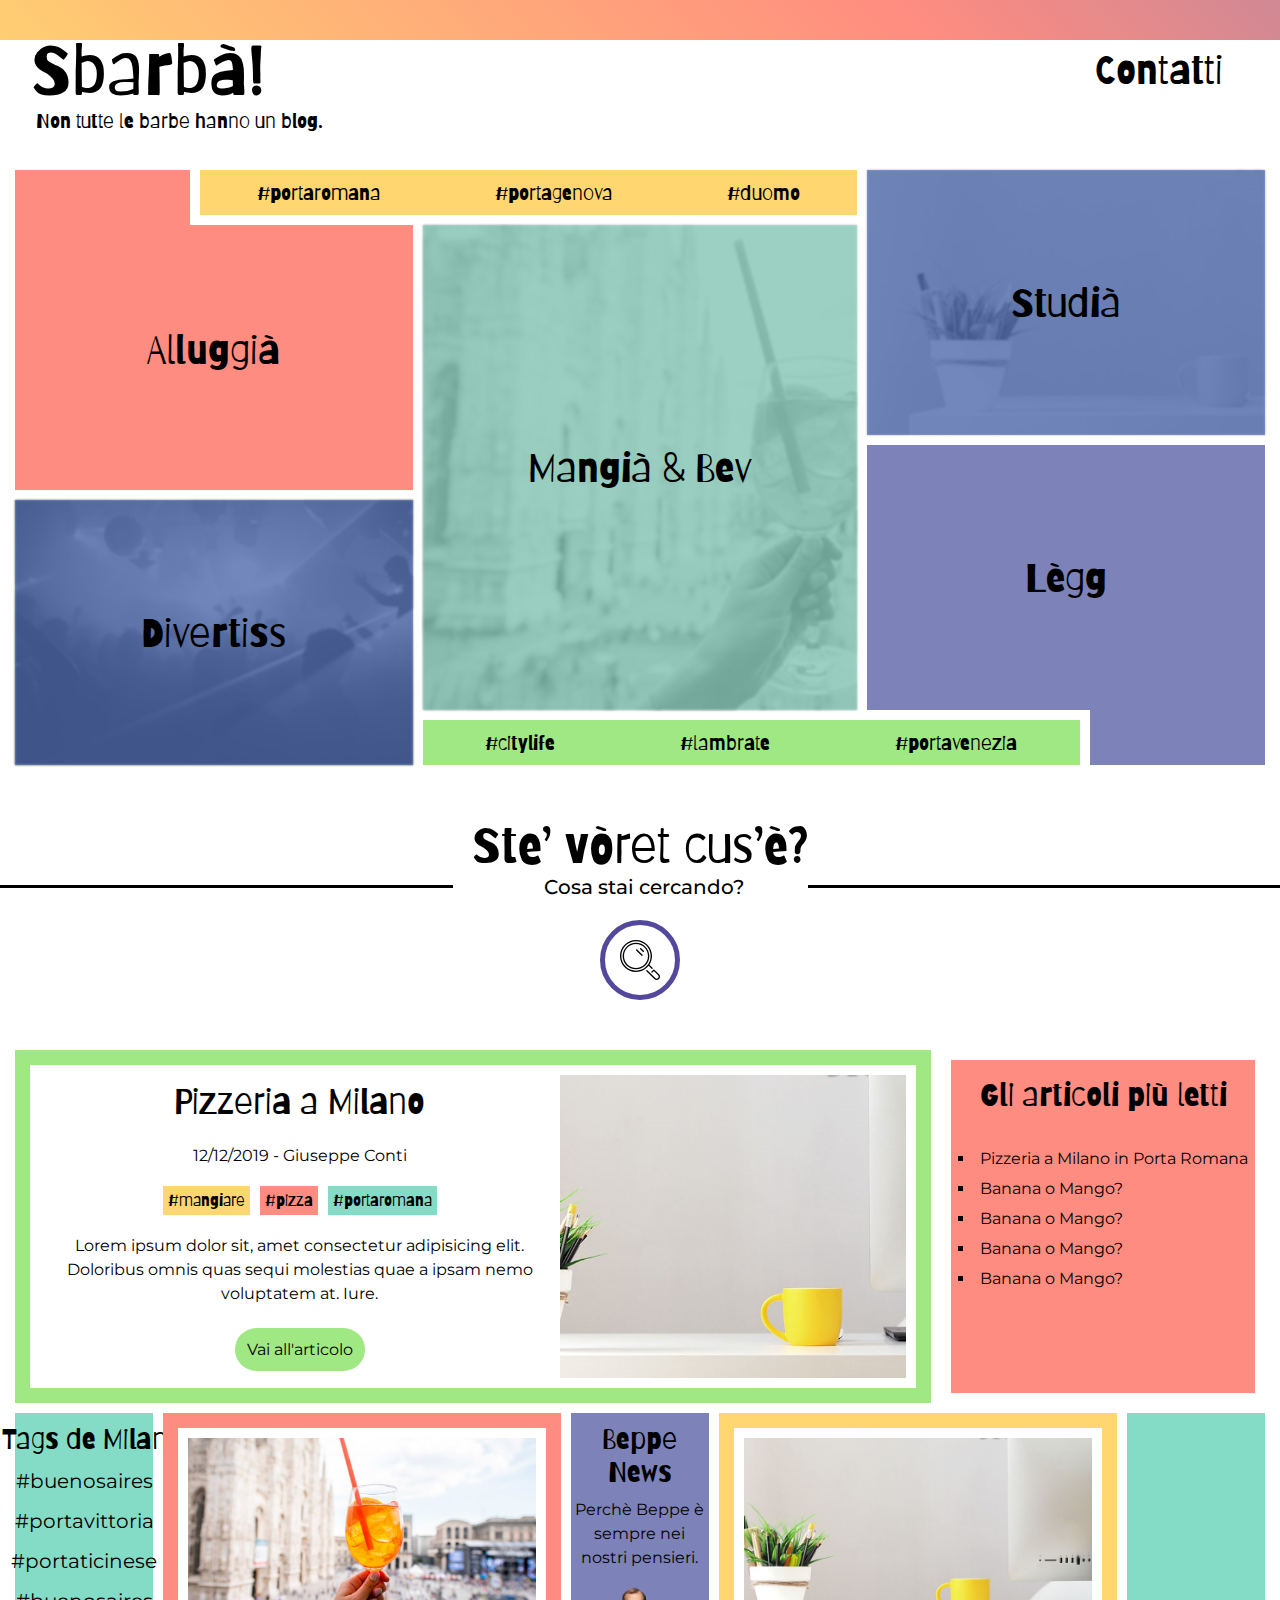
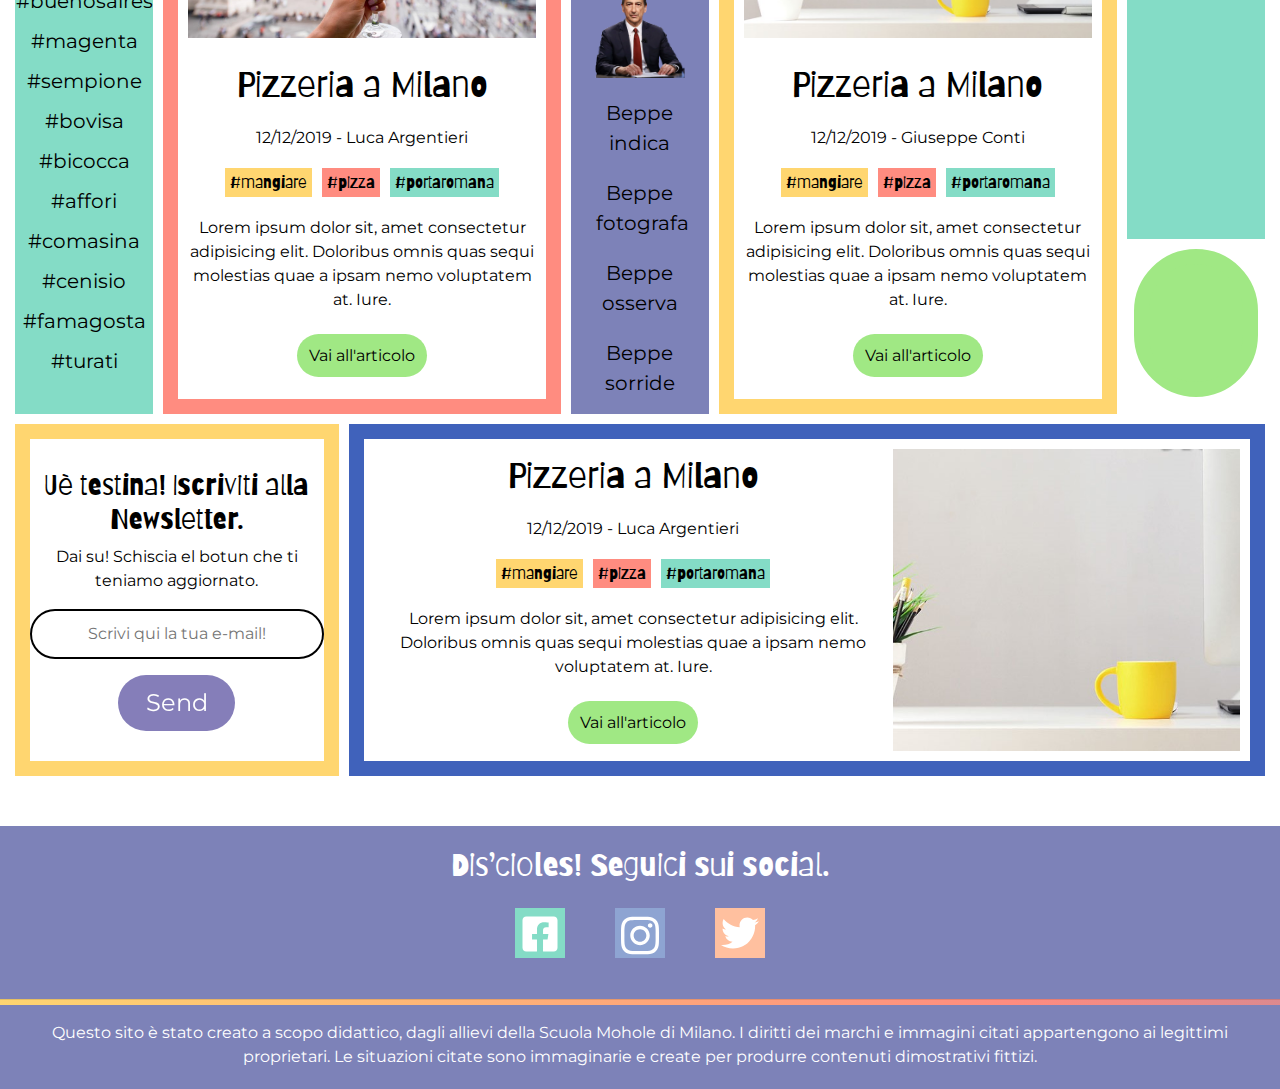
==== commit 4fe278e2: "Merge branch 'master' of https://github.com/LucaArgentieri/guidastudentimilano" ====
--- a/index.html
+++ b/index.html
@@ -78,7 +78,7 @@
             <div class="col_1">
               <p class="titolo">Pizzeria a Milano</p>
               <div class="container_info_post">
-                <p><span>12/12/2019 - </span><span><a href="">Pippo</a></span></p>
+                <p><span>12/12/2019 - </span><span><a href="#" class="autore">Giuseppe Conti</a></span></p>
               </div>
               <div class="tags_container">
                 <div class="tag_1 tag"><a href="">#mangiare</a></div>
@@ -92,7 +92,7 @@
               </div>
           </div>
             <figure class="col_2">
-                <img src="images/coworking.jpg" alt="coworking" class="cover">
+                <a href="single.html#no_span"><img src="images/coworking.jpg" alt="coworking" class="cover"></a>
             </figure>
 
         </article>
@@ -132,21 +132,21 @@
         <div class="item_5">
         <article>
           <figure class="image">
-            <img src="images/food.jpg" alt="table with food" class="cover">
+            <a href="single.html#no_span"><img src="images/food.jpg" alt="table with food" class="cover"></a>
           </figure>
           <div>
               <p class="titolo">Pizzeria a Milano</p>
               <div class="container_info_post">
-                <p><span>12/12/2019 - </span><span><a href="single.html">Pippo</a></span></p>
-              </div>
-              <div class="tags_container">
-                <div class="tag_1 tag"><a href="">#mangiare</a></div>
-                <div class="tag_2 tag"><a href="">#pizza</a></div>
-                <div class="tag_3 tag"><a href="">#portaromana</a></div>
-              </div>
-              <p class="abstract">Lorem ipsum dolor sit, amet consectetur adipisicing elit. Doloribus omnis quas sequi molestias quae a ipsam nemo voluptatem at. Iure.</p>
-                <div class="read_more_container"><div class="read_more">
-                  <a href="single.html">Vai all'articolo</a>
+                <p><span>12/12/2019 - </span><span><a href="#" class="autore">Luca Argentieri</a></span></p>
+              </div>
+              <div class="tags_container">
+                <div class="tag_1 tag"><a href="">#mangiare</a></div>
+                <div class="tag_2 tag"><a href="">#pizza</a></div>
+                <div class="tag_3 tag"><a href="">#portaromana</a></div>
+              </div>
+              <p class="abstract">Lorem ipsum dolor sit, amet consectetur adipisicing elit. Doloribus omnis quas sequi molestias quae a ipsam nemo voluptatem at. Iure.</p>
+                <div class="read_more_container"><div class="read_more">
+                  <a href="single.html#no_span">Vai all'articolo</a>
                 </div>
               </div>
           </div>
@@ -165,21 +165,21 @@
         </div>
         <div class="item_7"><article>
           <figure class="image">
-            <img src="images/coworking.jpg" alt="coworking" class="cover">
+            <a href="single.html#no_span"><img src="images/coworking.jpg" alt="coworking" class="cover"></a>
           </figure>
           <div>
               <p class="titolo">Pizzeria a Milano</p>
               <div class="container_info_post">
-                <p><span>12/12/2019 - </span><span><a href="">Pippo</a></span></p>
-              </div>
-              <div class="tags_container">
-                <div class="tag_1 tag"><a href="">#mangiare</a></div>
-                <div class="tag_2 tag"><a href="">#pizza</a></div>
-                <div class="tag_3 tag"><a href="">#portaromana</a></div>
-              </div>
-              <p class="abstract">Lorem ipsum dolor sit, amet consectetur adipisicing elit. Doloribus omnis quas sequi molestias quae a ipsam nemo voluptatem at. Iure.</p>
-                <div class="read_more_container"><div class="read_more">
-                  <a href="single.html">Vai all'articolo</a>
+                <p><span>12/12/2019 - </span><span><a href="#" class="autore">Giuseppe Conti</a></span></p>
+              </div>
+              <div class="tags_container">
+                <div class="tag_1 tag"><a href="">#mangiare</a></div>
+                <div class="tag_2 tag"><a href="">#pizza</a></div>
+                <div class="tag_3 tag"><a href="">#portaromana</a></div>
+              </div>
+              <p class="abstract">Lorem ipsum dolor sit, amet consectetur adipisicing elit. Doloribus omnis quas sequi molestias quae a ipsam nemo voluptatem at. Iure.</p>
+                <div class="read_more_container"><div class="read_more">
+                  <a href="single.html#no_span">Vai all'articolo</a>
                 </div>
               </div>
           </div>
@@ -188,7 +188,7 @@
         <div class="item_8_a"></div>
         <div class="item_8_b"></div>
         <div class="item_9">
-          <h3>Ue testina! Iscriviti alla Newsletter.</h3>
+          <h3>Uè testina! Iscriviti alla Newsletter.</h3>
           <p>Dai su! Schiscia el botun che ti teniamo aggiornato.</p>
           <form action="mailto:someone@example.com" method="post" enctype="text/plain">
             <input class="email_index" type="text" name="mail" placeholder="Scrivi qui la tua e-mail!">
@@ -199,21 +199,21 @@
           <div class="col_1">
               <p class="titolo">Pizzeria a Milano</p>
               <div class="container_info_post">
-                <p><span>12/12/2019 - </span><span><a href="">Pippo</a></span></p>
-              </div>
-              <div class="tags_container">
-                <div class="tag_1 tag"><a href="">#mangiare</a></div>
-                <div class="tag_2 tag"><a href="">#pizza</a></div>
-                <div class="tag_3 tag"><a href="">#portaromana</a></div>
-              </div>
-              <p class="abstract">Lorem ipsum dolor sit, amet consectetur adipisicing elit. Doloribus omnis quas sequi molestias quae a ipsam nemo voluptatem at. Iure.</p>
-                <div class="read_more_container"><div class="read_more">
-                  <a href="single.html">Vai all'articolo</a>
+                <p><span>12/12/2019 - </span><span><a href="#" class="autore">Luca Argentieri</a></span></p>
+              </div>
+              <div class="tags_container">
+                <div class="tag_1 tag"><a href="">#mangiare</a></div>
+                <div class="tag_2 tag"><a href="">#pizza</a></div>
+                <div class="tag_3 tag"><a href="">#portaromana</a></div>
+              </div>
+              <p class="abstract">Lorem ipsum dolor sit, amet consectetur adipisicing elit. Doloribus omnis quas sequi molestias quae a ipsam nemo voluptatem at. Iure.</p>
+                <div class="read_more_container"><div class="read_more">
+                  <a href="single.html#no_span">Vai all'articolo</a>
                 </div>
               </div>
           </div>
         <figure class="col_2">
-          <img src="images/coworking.jpg" alt="coworking" class="cover">
+          <a href="single.html#no_span"><img src="images/coworking.jpg" alt="coworking" class="cover"></a>
         </figure>
       </article>
       </section>
--- a/style.css
+++ b/style.css
@@ -967,6 +967,9 @@
 width: 100%;
 object-fit: cover;
 }
+.image img:hover, .col_2 img:hover {
+  opacity: 0.7;
+}
 .categoria {
 text-align: center;
 }
@@ -978,6 +981,9 @@
 .container_info_post {
 text-align: center;
 
+}
+.autore:hover {
+  text-decoration: underline !important;
 }
 .abstract {
 margin-bottom: 1rem;
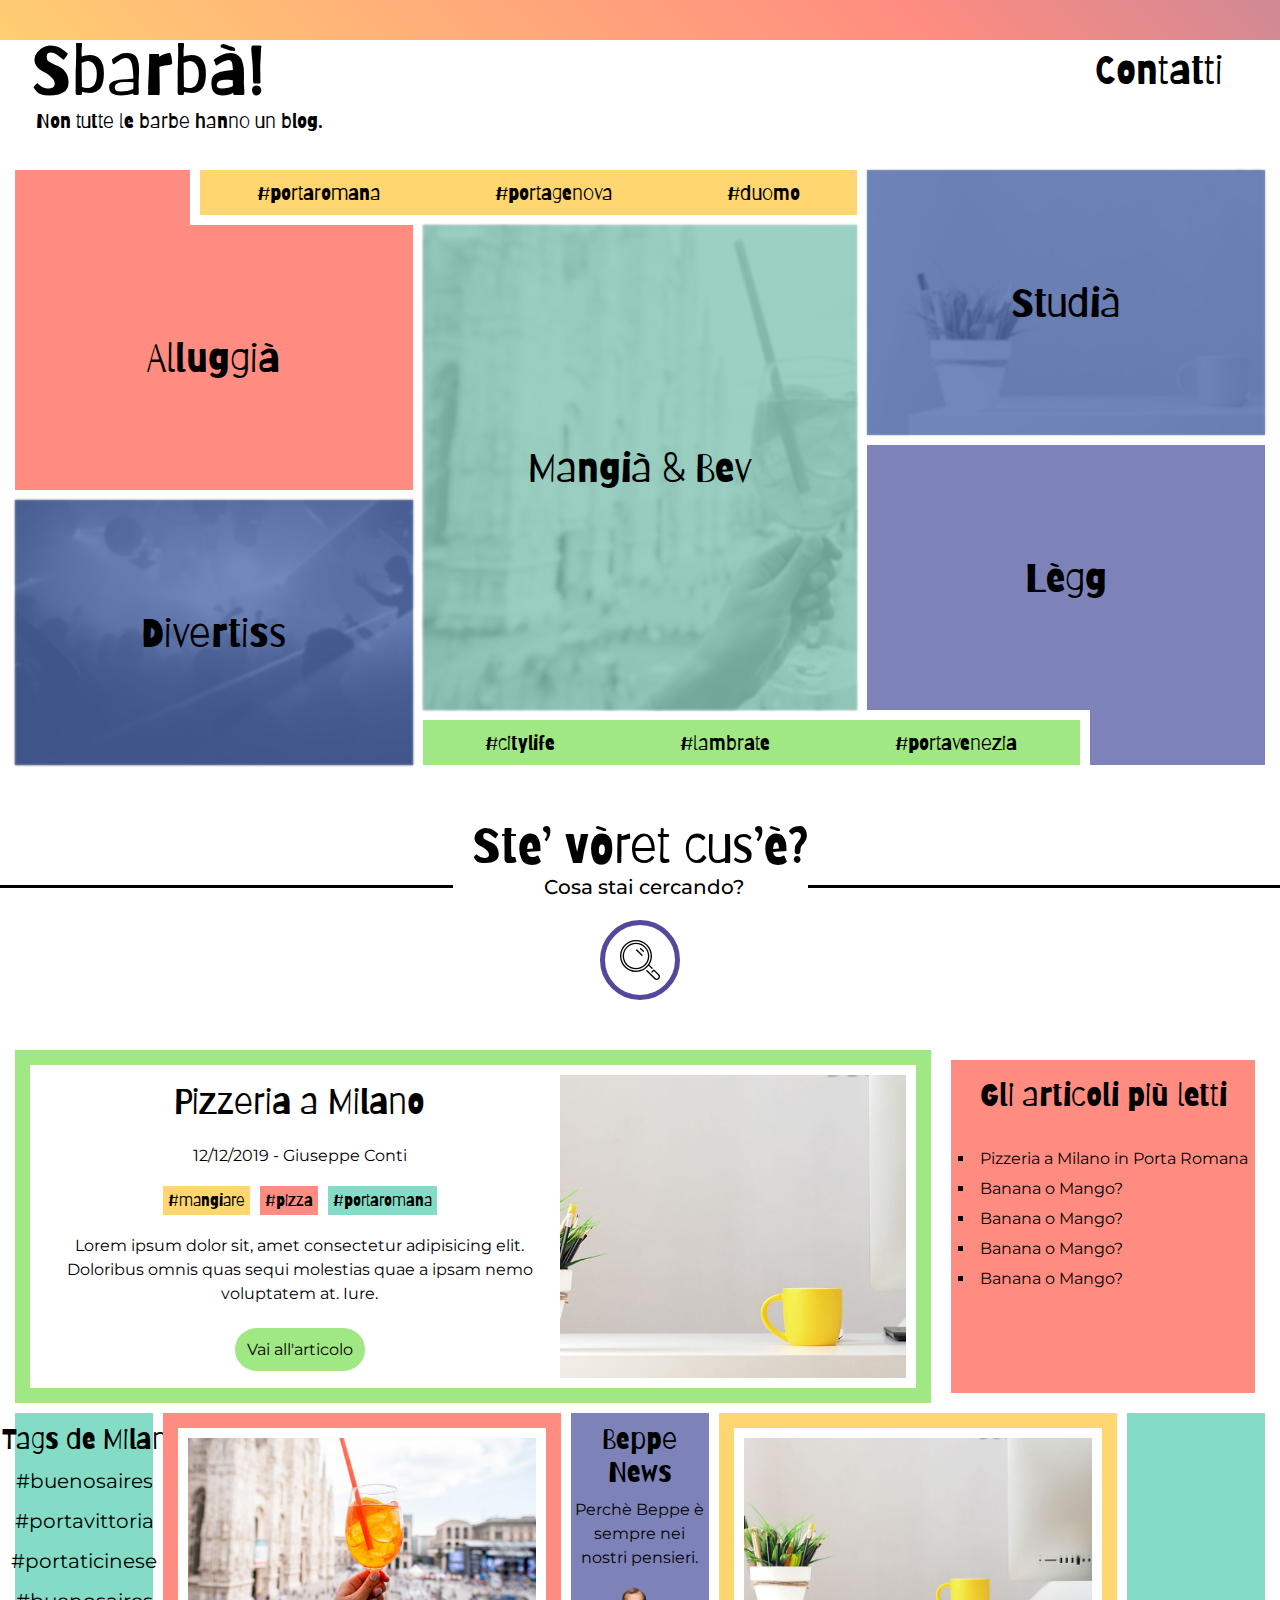
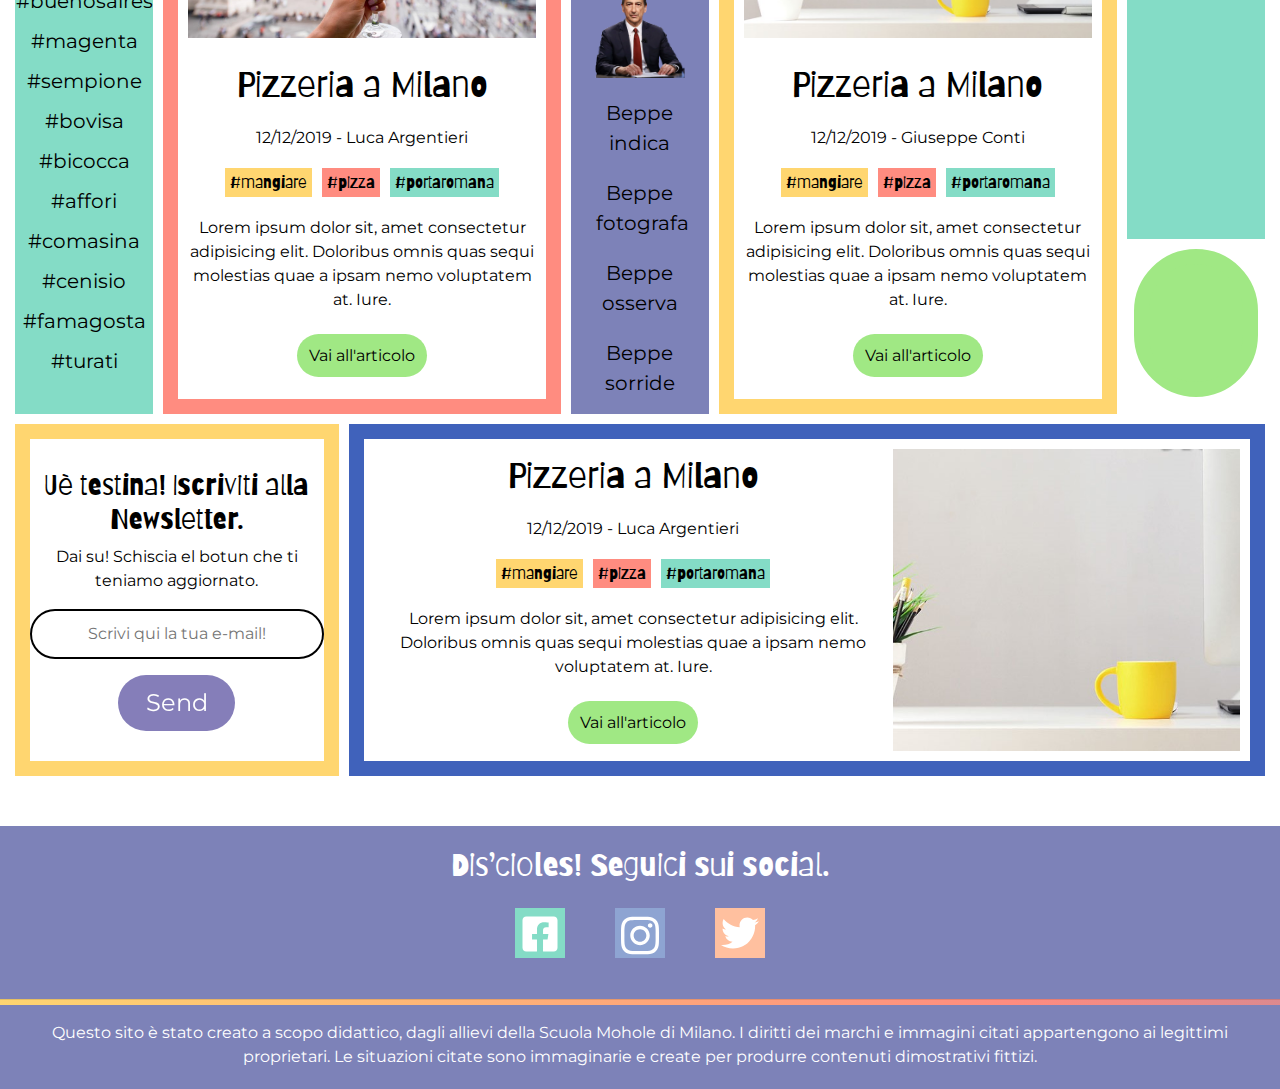
==== commit ade253df: "update javascript" ====
--- a/index.html
+++ b/index.html
@@ -38,7 +38,7 @@
           </div>
     </header>
     <section class="container-fluid griglia-nav">
-        <div class="item-a">
+        <div class="item-a over_effect_no_img">
           <p>Alluggià</p>
         </div>
         <div class="item-b">
@@ -57,8 +57,9 @@
         <div class="item-f">
           <a href="#">#citylife</a><a href="#">#lambrate</a><a href="#">#portavenezia</a></div>
         <div class="item-g"></div>
-        <div class="item-h"><p>Alluggià</p></div>
-        <div class="item-i">Lègg</div>
+        <div class="item-h over_effect_no_img"><a href="categories.html#no_span">Alluggià</a></div>
+        <div class="item-i over_effect_no_img"><a href="categories.html#no_span">Lègg</a></div>
+        <div class="item-g"></div>
     </section>
     <div class="bannerricerca">
       <h2 class="titolobarraricerca no-span">Ste’ vòret cus’è?<p class="parbarraricerca">Cosa stai cercando?</p></h2>
--- a/style.css
+++ b/style.css
@@ -255,8 +255,10 @@
 grid-row-start: 1;
 grid-row-end: 4;
 background-color: #FF8C80;
+z-index: 0;
 }
 .item-h {
+z-index: 1;
 grid-column-start: 1;
 grid-column-end: 12;
 grid-row-start: 2;
@@ -410,6 +412,11 @@
 font-size: 40px;
 font-family: 'Barriecito', cursive;
 }
+.transform_shadow {
+  transform: translate(0px, -3px);
+  box-shadow: 5px 5px 3px gray;
+  transition: 1s;
+}
 .no-background-effects {
 filter: none !important;
 }
@@ -439,6 +446,11 @@
 }
 .item-d .overlay {
   transition: 0s !important;
+}
+.transform_shadow {
+  transform: translate(0px, -0px) !important;
+  box-shadow: none !important;
+  transition: 0s !important
 }
 }
 /* HOME RESPONSIVE */
@@ -546,7 +558,7 @@
       align-items: center;
       font-size: 40px;
       font-family: 'Barriecito', cursive;
-      z-index: 0;
+      z-index: 1;
 }
 
 .item-e {
@@ -561,7 +573,7 @@
       align-items: center;
       font-size: 40px;
       font-family: 'Barriecito', cursive;
-      z-index: -1;
+      z-index: 0;
 }
 .item-f {
   grid-column-start: 12;
@@ -1513,14 +1525,15 @@
   display: flex;
   justify-content: center;
   align-content: center;
-  object-fit: cover;
+  height: 550px; 
 }
 .article_img img {
-  height: auto;
+  height: 100%;
 }
 .article_subtitle {
   padding-top: 20px;
   text-align: center;
+  margin-bottom: 25px;
 }
 .article_para {
   text-align: left;
@@ -1536,7 +1549,7 @@
 }
 /* infobox autore */
 .article_author_container {
-  margin-bottom: 50px;
+  margin-bottom: 100px;
   margin-top: 50px;
   display: flex;
   justify-content: space-evenly;
@@ -1555,16 +1568,24 @@
   height: auto;
   box-shadow:20px 20px 50px gray;
 }
+.flex_author {
+  display: flex;
+  justify-content: space-evenly;
+  align-items: center;
+  width: 80%;
+}
 @media (max-width:900px){
   .article_author_card {
-    width: 360px;
+    width: 500px;
   }
 }
 .author_name {
   text-align: center;
+  margin-bottom: 60px;
+  font-size: 40px;
 }
 .article_author_card_img {
-  background-image: url(images/coworking.jpg);
+  background-image: url(images/luca.jpg);
   background-size: cover;
   height: 200px;
   width: 200px;
@@ -1588,6 +1609,17 @@
 }
 .author_button:hover {
   box-shadow: 5px 5px 5px grey;
+}
+@media (max-width:900px){
+  .article_author_container {
+    margin-bottom: 50px;
+  }
+  .article_author_card_img {
+    display: none;
+  }
+  .author_name {
+    margin: 20px 0px;
+  }
 }
 /* categorie ----------------------------------------------------------*/
 
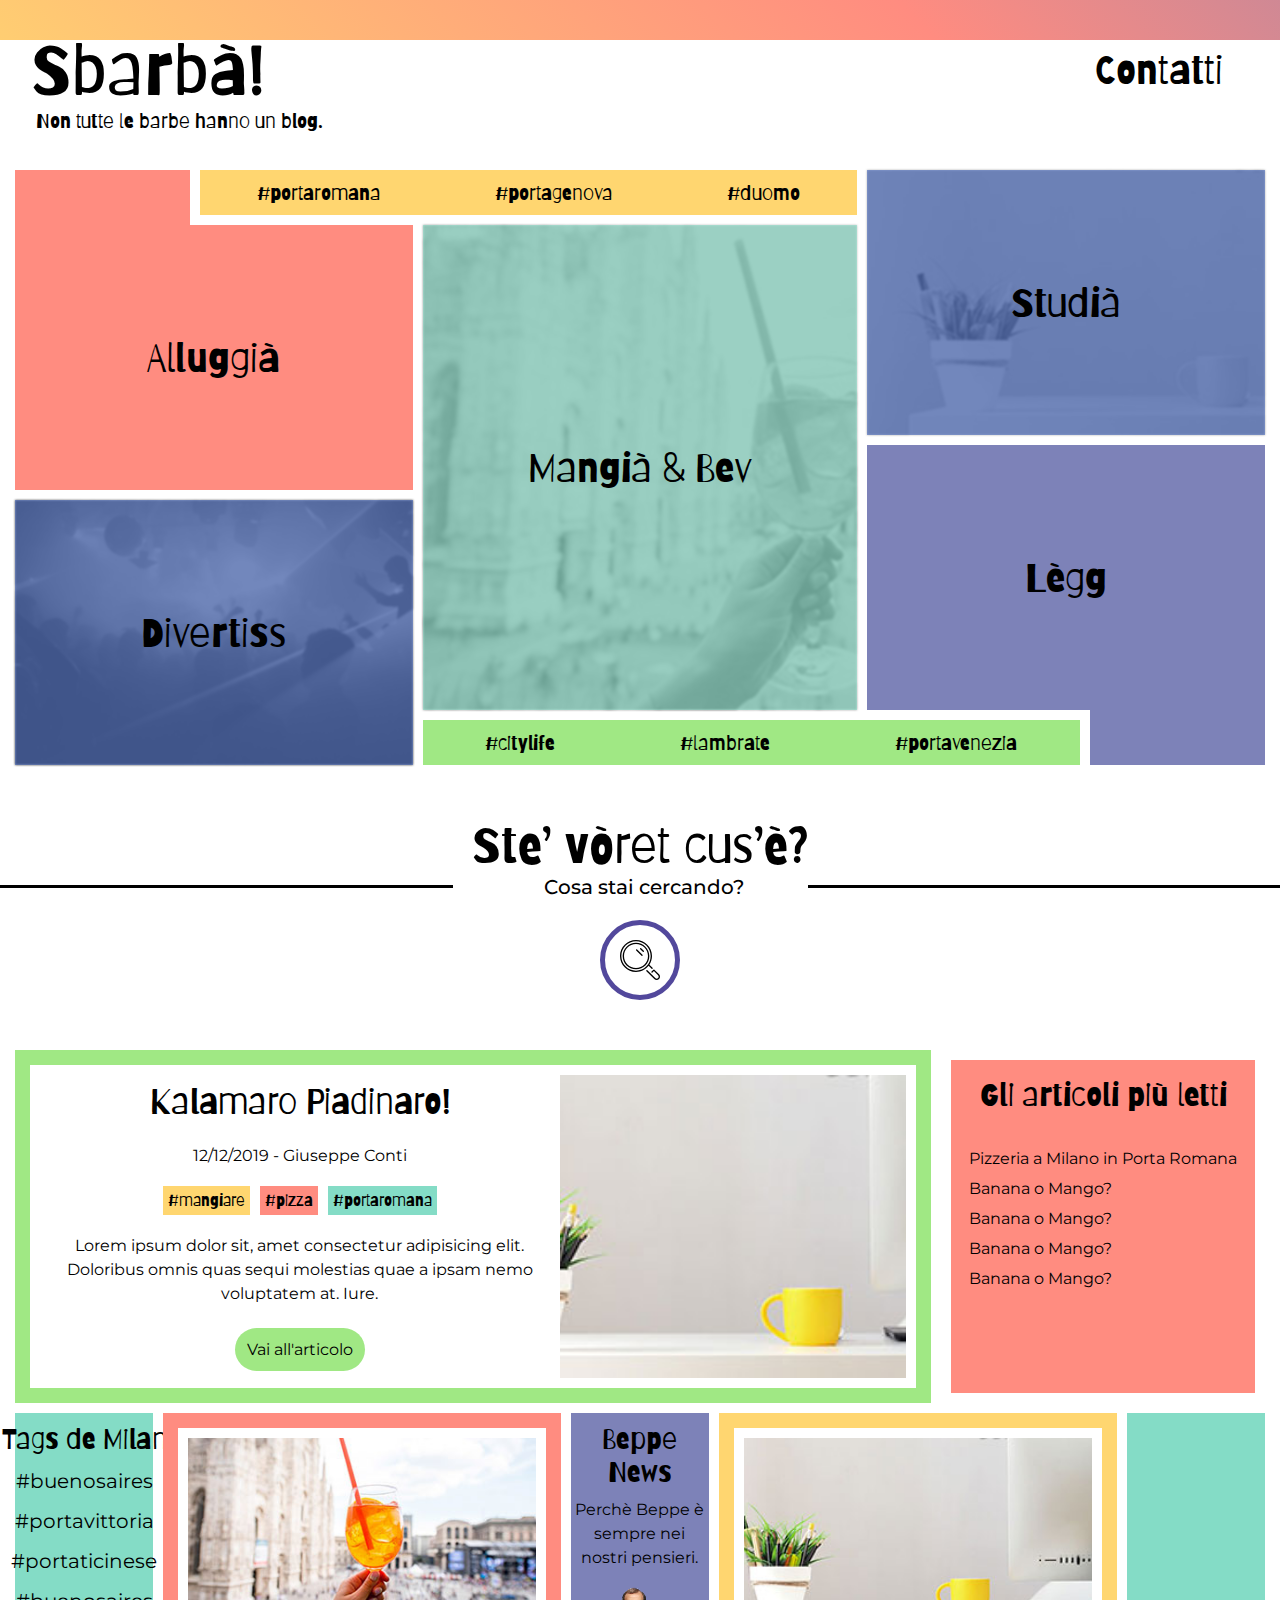
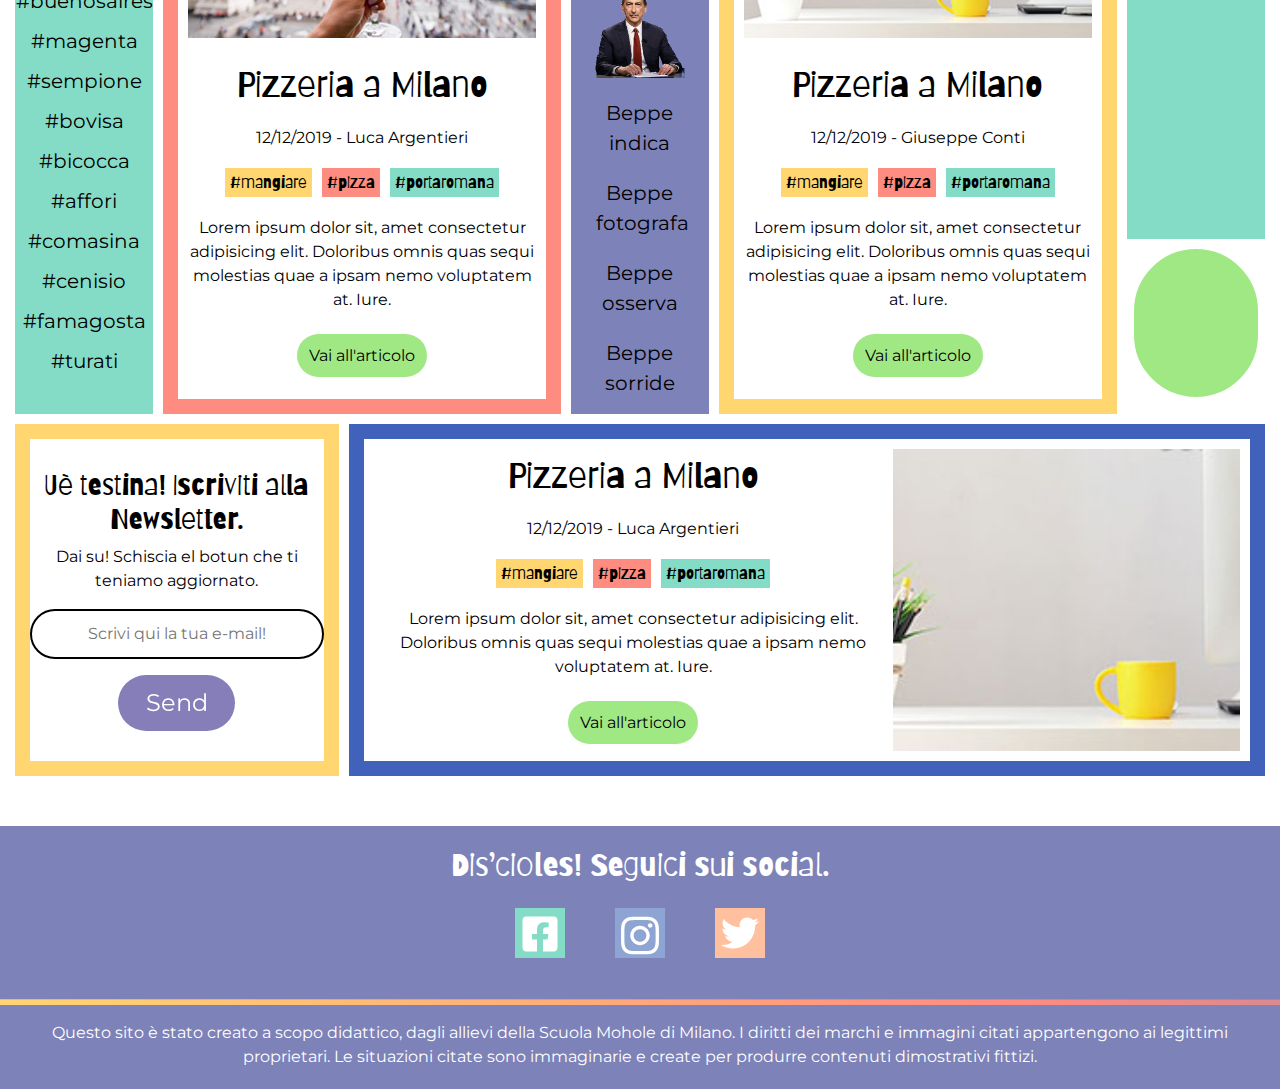
==== commit 05dd7741: "Update Articolo" ====
--- a/index.html
+++ b/index.html
@@ -38,28 +38,41 @@
           </div>
     </header>
     <section class="container-fluid griglia-nav">
-        <div class="item-a over_effect_no_img">
-          <p>Alluggià</p>
-        </div>
+        <div class="item-a over_effect_no_img"></div>
         <div class="item-b">
           <a href="#">#portaromana</a><a href="#">#portagenova</a><a href="#">#duomo</a></div>
         <div class="item-c over_effect">
           <figure class="background"></figure>
             <div class="overlay"><a href="#">Studià</a></div>
         </div>
+        <div class="item-c_resp">
+          <a href="#">Studià</a></div>
+        </div>
+        <div class="item-d_resp">
+          <a href="categories.html#no_span">Mangià & Bev</a></div>
+        </div>
         <div class="item-d over_effect">
           <figure class="background"></figure>
           <div class="overlay"><a href="categories.html#no_span">Mangià & Bev</a></div>
         </div>
+        <div class="item-e_resp">
+          <a href="#">Divertiss</a></div>
+        </div>
         <div class="item-e over_effect"><figure class="background"></figure>
           <div class="overlay"><a href="#">Divertiss</a></div>
         </div>
         <div class="item-f">
           <a href="#">#citylife</a><a href="#">#lambrate</a><a href="#">#portavenezia</a></div>
         <div class="item-g"></div>
+        <div class="item-h_resp">
+          <a href="#">Alluggià</a></div>
+        </div>
+        <div class="item-i_resp">
+          <a href="#">Lègg</a></div>
+        </div>
         <div class="item-h over_effect_no_img"><a href="categories.html#no_span">Alluggià</a></div>
-        <div class="item-i over_effect_no_img"><a href="categories.html#no_span">Lègg</a></div>
-        <div class="item-g"></div>
+        <div class="item-i over_effect_no_img"><a href="#">Lègg</a></div>
+        <div class="item-g over_effect_no_img"></div>
     </section>
     <div class="bannerricerca">
       <h2 class="titolobarraricerca no-span">Ste’ vòret cus’è?<p class="parbarraricerca">Cosa stai cercando?</p></h2>
@@ -77,7 +90,7 @@
       <section class="container-fluid grid_articles">
         <article class="item_2">
             <div class="col_1">
-              <p class="titolo">Pizzeria a Milano</p>
+              <p class="titolo">Kalamaro Piadinaro!</p>
               <div class="container_info_post">
                 <p><span>12/12/2019 - </span><span><a href="#" class="autore">Giuseppe Conti</a></span></p>
               </div>
--- a/style.css
+++ b/style.css
@@ -207,23 +207,23 @@
 /* menu hamburger */
 @media (max-width:900px){
 .menu-bg {
-  z-index: 1;
+  z-index: 3;
   visibility: visible;
   transition: .3s;
 }
 .menu-bg.fs {
-  z-index: 1;
+  z-index: 3;
 }
 .menu-burger {
-  z-index: 1;
+  z-index: 3;
   visibility: visible;
   transition: .3s;
 }
 .menu-burger.fs {
+  z-index: 3;
+}
+.menu-items{
   z-index: 2;
-}
-.menu-items{
-  z-index: 1;
   visibility: visible;
   transition: 0.5s;
   }
@@ -249,6 +249,10 @@
 grid-template-columns: repeat(34, 1fr);
 grid-template-rows: repeat(11, 5vh);
 }
+.item-h_resp, .item-d_resp, .item-c_resp,
+.item-e_resp, .item-i_resp {
+display: none;
+}
 .item-a {
 grid-column-start: 1;
 grid-column-end: 6;
@@ -417,6 +421,18 @@
   box-shadow: 5px 5px 3px gray;
   transition: 1s;
 }
+.transform_allog {
+  transform: translate(0px, -3px);
+  box-shadow: 5px 5px 3px gray;
+  transition: 1s;
+  background-color: #FFC09F;
+}
+.transform_legg {
+  transform: translate(0px, -3px);
+  box-shadow: 5px 5px 3px gray;
+  transition: 1s;
+  background-color: #8EA4D2;
+}
 .no-background-effects {
 filter: none !important;
 }
@@ -446,11 +462,6 @@
 }
 .item-d .overlay {
   transition: 0s !important;
-}
-.transform_shadow {
-  transform: translate(0px, -0px) !important;
-  box-shadow: none !important;
-  transition: 0s !important
 }
 }
 /* HOME RESPONSIVE */
@@ -498,30 +509,26 @@
     grid-template-rows: repeat(11, 5vh);
     margin-bottom: 50px;
   }
-  .item-a {
-        grid-column-start: 1;
-        grid-column-end: 18;
-        grid-row-start: 1;
-        grid-row-end: 7;
-        background-color: #FF8C80;
-        display: flex;
-        justify-content: center;
-        align-items: center;
-        font-size: 35px;
-        padding-bottom: 30px;
-        font-family: 'Barriecito', cursive;
-        box-shadow: 5px 5px 5px grey;
-}
-.item-h {
-  grid-column-start: 1;
-  grid-column-end: 13;
-  grid-row-start: 2;
-  grid-row-end: 7;
-  display: none;
-}
-.item-h p {
-  display: none;
-}
+  .item-a, .item-h, .item-e, .item-i, .item-d, .item-c {
+    display: none;  
+  }
+
+  .item-h_resp {
+
+    z-index: 0;
+    grid-column-start: 1;
+    grid-column-end: 18;
+    grid-row-start: 1;
+    grid-row-end: 7;
+    background-color: #FF8C80;
+    display: flex;
+    justify-content: center;
+    align-items: center;
+    font-size: 35px;
+    padding-bottom: 50px;
+    font-family: 'Barriecito', cursive;
+    box-shadow: 5px 5px 5px grey;
+  }
 .item-b {
   grid-column-start: 6;
   grid-column-end: 24;
@@ -533,7 +540,7 @@
   font-size: 20px;
   font-family: 'Barriecito', cursive;
 }
-.item-c {
+.item-c_resp {
   grid-column-start: 18;
       grid-column-end: 35;
       grid-row-start: 1;
@@ -546,7 +553,7 @@
       font-size: 40px;
       font-family: 'Barriecito', cursive;
 }
-.item-d {
+.item-d_resp {
       grid-column-start: 9;
       grid-column-end: 27;
       grid-row-start: 4;
@@ -559,9 +566,10 @@
       font-size: 40px;
       font-family: 'Barriecito', cursive;
       z-index: 1;
+      text-align: center;
 }
 
-.item-e {
+.item-e_resp {
       grid-column-start: 1;
       grid-column-end: 18;
       grid-row-start: 7;
@@ -593,7 +601,7 @@
   grid-row-end: 12;
   display: none;
 }
-.item-i {
+.item-i_resp {
       grid-column-start: 18;
       grid-column-end: 35;
       grid-row-start: 6;
@@ -624,7 +632,7 @@
   }
 }
 @media (width:768px){
-  .item-d {
+  .item-d_resp {
     grid-column-start: 12;
     grid-column-end: 24;
     grid-row-start: 4;
@@ -799,8 +807,7 @@
 .most_read_container li {
     font-size: 16px;
   line-height: 50px;
-  list-style-type: square;
-  list-style-position: inside;
+
   margin-right: 0px;
   margin-left: 0px;
 }
@@ -1350,7 +1357,7 @@
     justify-content: center;
     align-items: center;
     font-size: 35px;
-    padding-bottom: 30px;
+    padding-bottom: 50px;
     font-family: 'Barriecito', cursive;
     box-shadow: 5px 5px 5px grey;
 }
@@ -1525,7 +1532,6 @@
   display: flex;
   justify-content: center;
   align-content: center;
-  height: 550px; 
 }
 .article_img img {
   height: 100%;
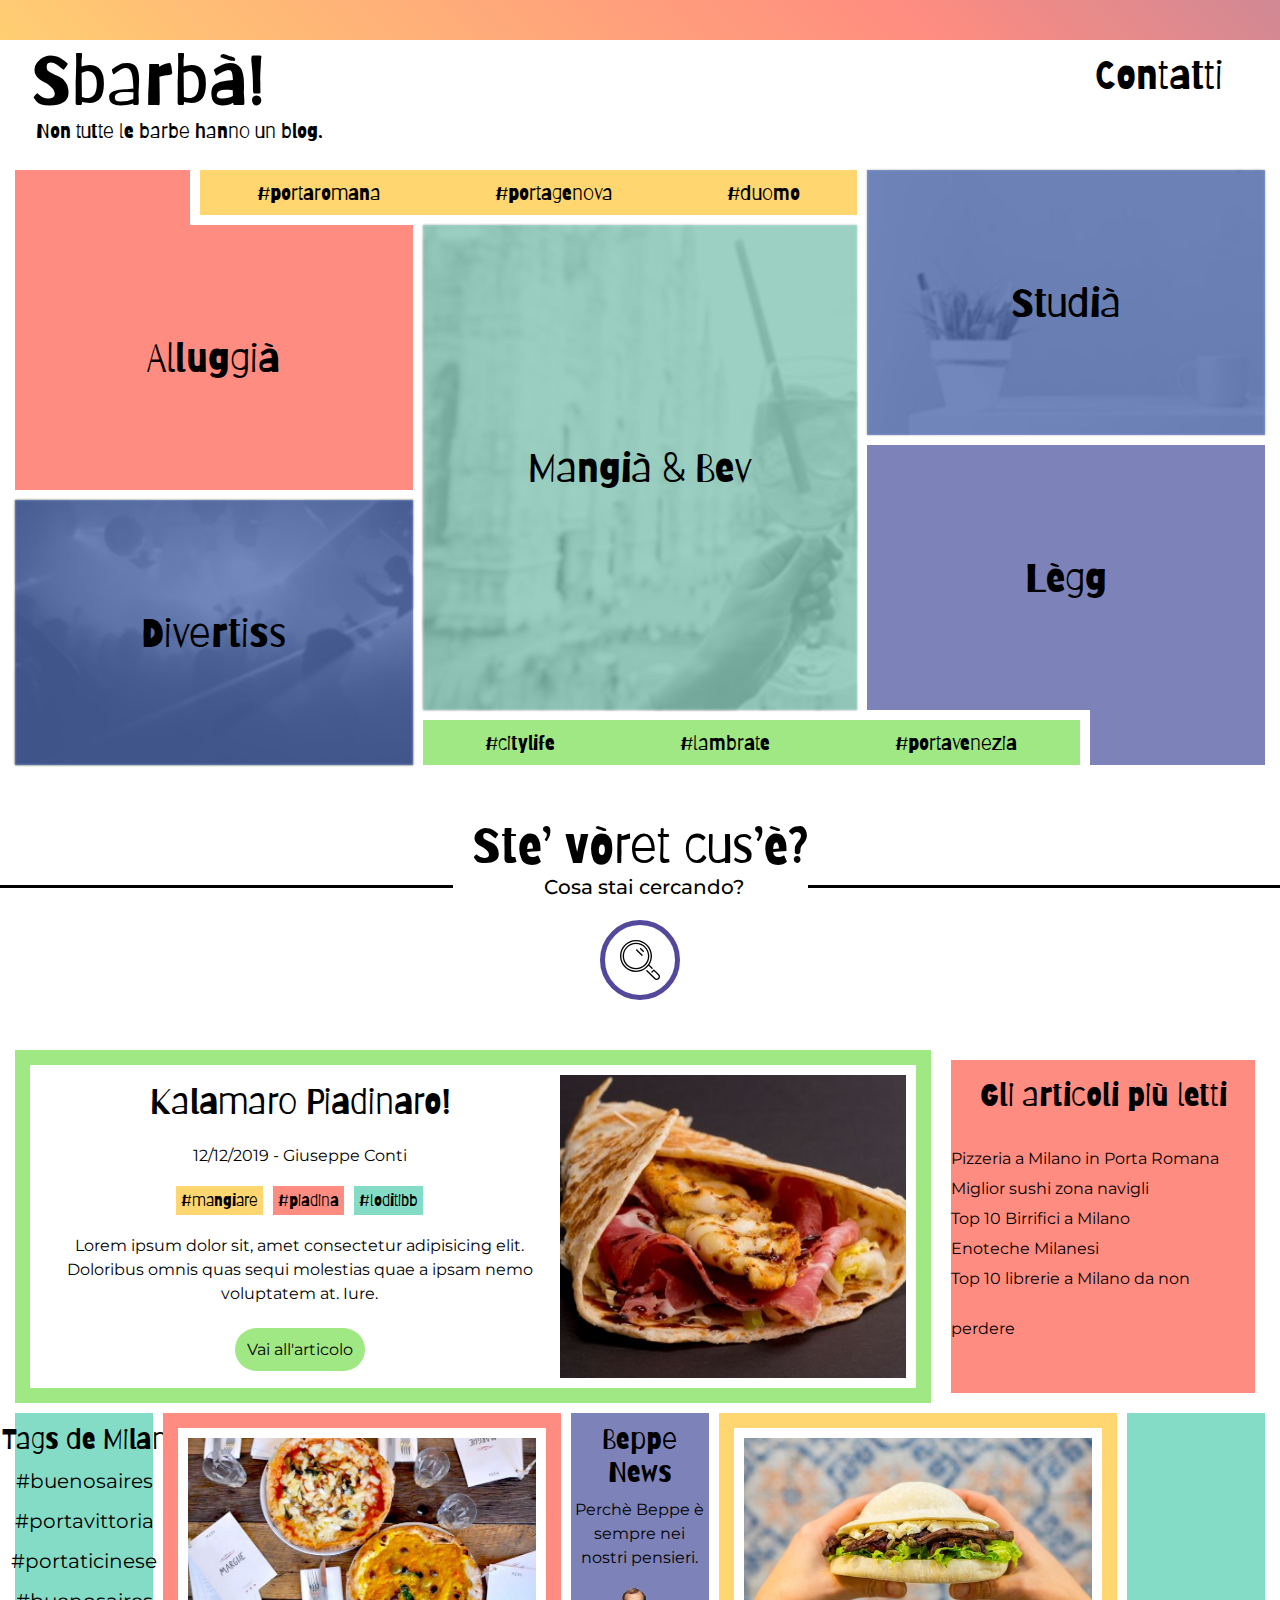
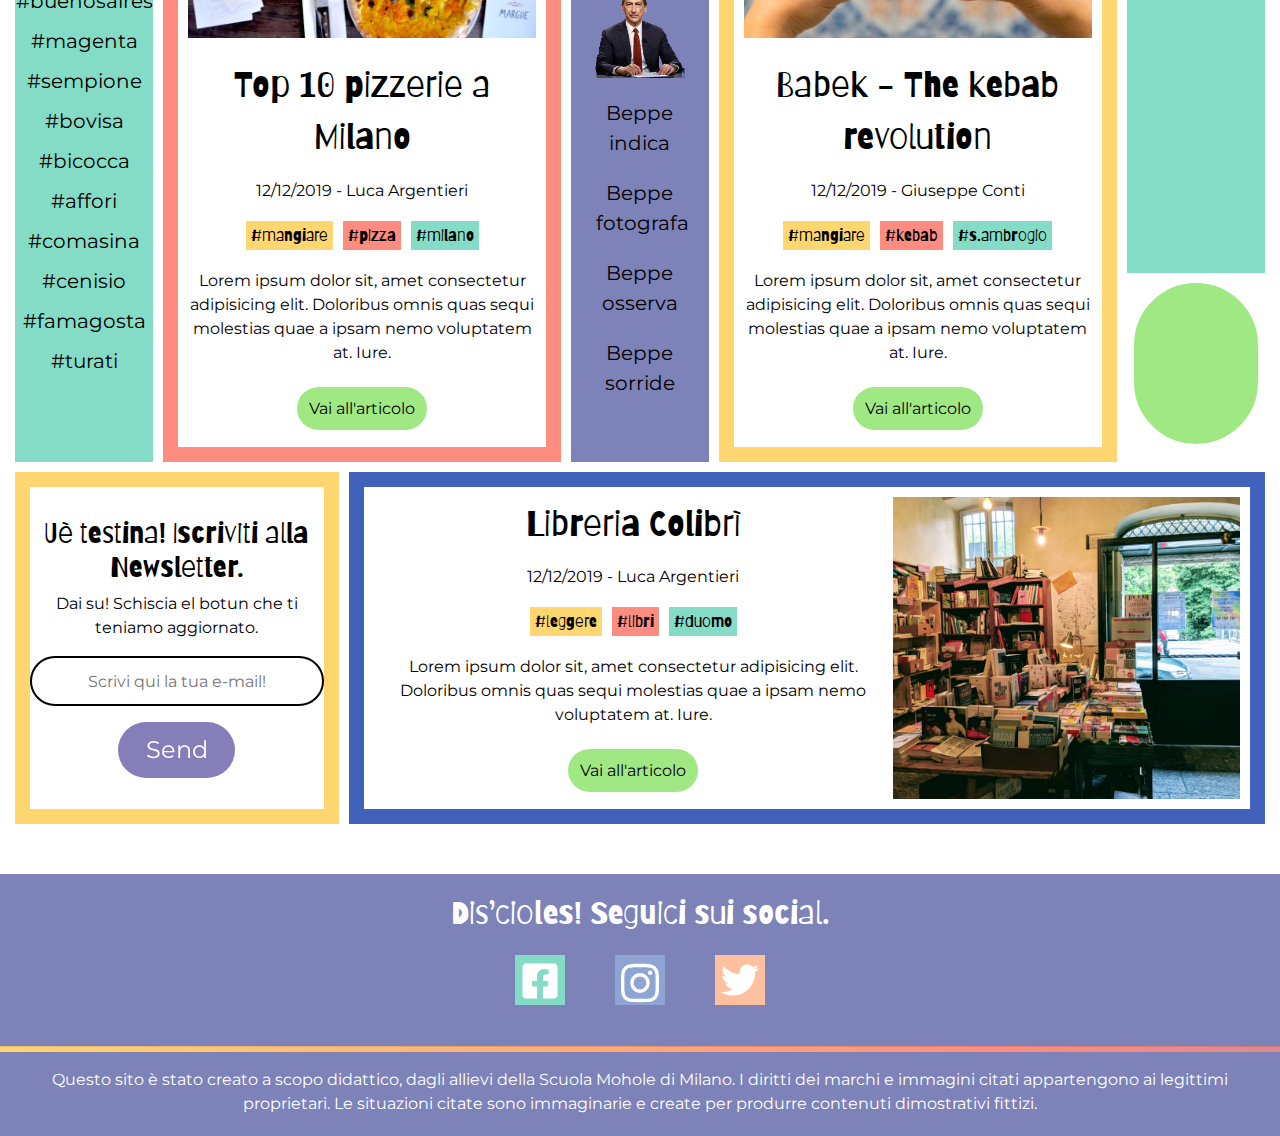
==== commit 69a895cb: "Update foto blog" ====
--- a/index.html
+++ b/index.html
@@ -96,8 +96,8 @@
               </div>
               <div class="tags_container">
                 <div class="tag_1 tag"><a href="">#mangiare</a></div>
-                <div class="tag_2 tag"><a href="">#pizza</a></div>
-                <div class="tag_3 tag"><a href="">#portaromana</a></div>
+                <div class="tag_2 tag"><a href="">#piadina</a></div>
+                <div class="tag_3 tag"><a href="">#loditibb</a></div>
               </div>
               <p class="abstract">Lorem ipsum dolor sit, amet consectetur adipisicing elit. Doloribus omnis quas sequi molestias quae a ipsam nemo voluptatem at. Iure.</p>
                 <div class="read_more_container"><div class="read_more">
@@ -106,7 +106,7 @@
               </div>
           </div>
             <figure class="col_2">
-                <a href="single.html#no_span"><img src="images/coworking.jpg" alt="coworking" class="cover"></a>
+                <a href="single.html#no_span"><img src="images/piadina.jpg" alt="coworking" class="cover"></a>
             </figure>
 
         </article>
@@ -115,10 +115,10 @@
             <div class="most_read_container">
             <ul>
               <li><a href="">Pizzeria a Milano in Porta Romana</a></li>
-              <li><a href="">Banana o Mango?</a></li>
-              <li><a href="">Banana o Mango?</a></li>
-              <li><a href="">Banana o Mango?</a></li>
-              <li><a href="">Banana o Mango?</a></li>
+              <li><a href="">Miglior sushi zona navigli</a></li>
+              <li><a href="">Top 10 Birrifici a Milano</a></li>
+              <li><a href="">Enoteche Milanesi</a></li>
+              <li><a href="">Top 10 librerie a Milano da non perdere</a></li>
             </ul>
             </div>
         </div>
@@ -146,17 +146,17 @@
         <div class="item_5">
         <article>
           <figure class="image">
-            <a href="single.html#no_span"><img src="images/food.jpg" alt="table with food" class="cover"></a>
+            <a href="single.html#no_span"><img src="images/marghe.jpg" alt="table with food" class="cover"></a>
           </figure>
           <div>
-              <p class="titolo">Pizzeria a Milano</p>
+              <p class="titolo">Top 10 pizzerie a Milano</p>
               <div class="container_info_post">
                 <p><span>12/12/2019 - </span><span><a href="#" class="autore">Luca Argentieri</a></span></p>
               </div>
               <div class="tags_container">
                 <div class="tag_1 tag"><a href="">#mangiare</a></div>
                 <div class="tag_2 tag"><a href="">#pizza</a></div>
-                <div class="tag_3 tag"><a href="">#portaromana</a></div>
+                <div class="tag_3 tag"><a href="">#milano</a></div>
               </div>
               <p class="abstract">Lorem ipsum dolor sit, amet consectetur adipisicing elit. Doloribus omnis quas sequi molestias quae a ipsam nemo voluptatem at. Iure.</p>
                 <div class="read_more_container"><div class="read_more">
@@ -179,17 +179,17 @@
         </div>
         <div class="item_7"><article>
           <figure class="image">
-            <a href="single.html#no_span"><img src="images/coworking.jpg" alt="coworking" class="cover"></a>
+            <a href="single.html#no_span"><img src="images/kebab.jpg" alt="coworking" class="cover"></a>
           </figure>
           <div>
-              <p class="titolo">Pizzeria a Milano</p>
+              <p class="titolo">Babek - The kebab revolution</p>
               <div class="container_info_post">
                 <p><span>12/12/2019 - </span><span><a href="#" class="autore">Giuseppe Conti</a></span></p>
               </div>
               <div class="tags_container">
                 <div class="tag_1 tag"><a href="">#mangiare</a></div>
-                <div class="tag_2 tag"><a href="">#pizza</a></div>
-                <div class="tag_3 tag"><a href="">#portaromana</a></div>
+                <div class="tag_2 tag"><a href="">#kebab</a></div>
+                <div class="tag_3 tag"><a href="">#s.ambrogio</a></div>
               </div>
               <p class="abstract">Lorem ipsum dolor sit, amet consectetur adipisicing elit. Doloribus omnis quas sequi molestias quae a ipsam nemo voluptatem at. Iure.</p>
                 <div class="read_more_container"><div class="read_more">
@@ -211,14 +211,14 @@
         </div>
         <article class="item_10">
           <div class="col_1">
-              <p class="titolo">Pizzeria a Milano</p>
+              <p class="titolo">Libreria Colibrì</p>
               <div class="container_info_post">
                 <p><span>12/12/2019 - </span><span><a href="#" class="autore">Luca Argentieri</a></span></p>
               </div>
               <div class="tags_container">
-                <div class="tag_1 tag"><a href="">#mangiare</a></div>
-                <div class="tag_2 tag"><a href="">#pizza</a></div>
-                <div class="tag_3 tag"><a href="">#portaromana</a></div>
+                <div class="tag_1 tag"><a href="">#leggere</a></div>
+                <div class="tag_2 tag"><a href="">#libri</a></div>
+                <div class="tag_3 tag"><a href="">#duomo</a></div>
               </div>
               <p class="abstract">Lorem ipsum dolor sit, amet consectetur adipisicing elit. Doloribus omnis quas sequi molestias quae a ipsam nemo voluptatem at. Iure.</p>
                 <div class="read_more_container"><div class="read_more">
@@ -227,7 +227,7 @@
               </div>
           </div>
         <figure class="col_2">
-          <a href="single.html#no_span"><img src="images/coworking.jpg" alt="coworking" class="cover"></a>
+          <a href="single.html#no_span"><img src="images/colibri.jpg" alt="coworking" class="cover"></a>
         </figure>
       </article>
       </section>
--- a/style.css
+++ b/style.css
@@ -32,6 +32,49 @@
 nav {
   width: 100%;
 }
+/* Inizio comandi bootstrap */
+.container-fluid {
+  width: 100%;
+  padding-right: 15px;
+  padding-left: 15px;
+  margin-right: auto;
+  margin-left: auto;
+}
+.navbar {
+  position: relative;
+  display: -ms-flexbox;
+  display: flex;
+  -ms-flex-wrap: wrap;
+  flex-wrap: wrap;
+  -ms-flex-align: center;
+  align-items: center;
+  -ms-flex-pack: justify;
+  justify-content: space-between;
+  padding: 0.5rem 1rem;
+}
+.navbar-nav {
+  display: -ms-flexbox;
+  display: flex;
+  -ms-flex-direction: column;
+  flex-direction: column;
+  padding-left: 0;
+  margin-bottom: 0;
+  list-style: none;
+}
+.navbar-brand {
+  display: inline-block;
+  padding-top: 0.3125rem;
+  padding-bottom: 0.3125rem;
+  margin-right: 1rem;
+  font-size: 1.25rem;
+  line-height: inherit;
+  white-space: nowrap;
+}
+.flex-row {
+  -ms-flex-direction: row !important;
+  flex-direction: row !important;
+}
+/* Fine comandi bootstrap */
 header.sfondo {
 height: 40px;
 width: 100vw;
@@ -58,6 +101,7 @@
 font-size: 70px;
 color: black;
 padding-bottom: 20px;
+margin-top: 10px;
 }
 .navbar-header p {
 font-size: 20px;
@@ -1853,14 +1897,12 @@
 border: 5px solid #FF8C80;
 width: 400px;
 height: 500px;
-box-shadow:20px 20px 50px gray;
 margin-bottom: 50px;
 }
 .card_2 {
 border: 5px solid #A0E884;
 width: 400px;
 height: 500px;
-box-shadow:20px 20px 50px gray;
 margin-bottom: 50px;
 }
 @media (max-width:900px){
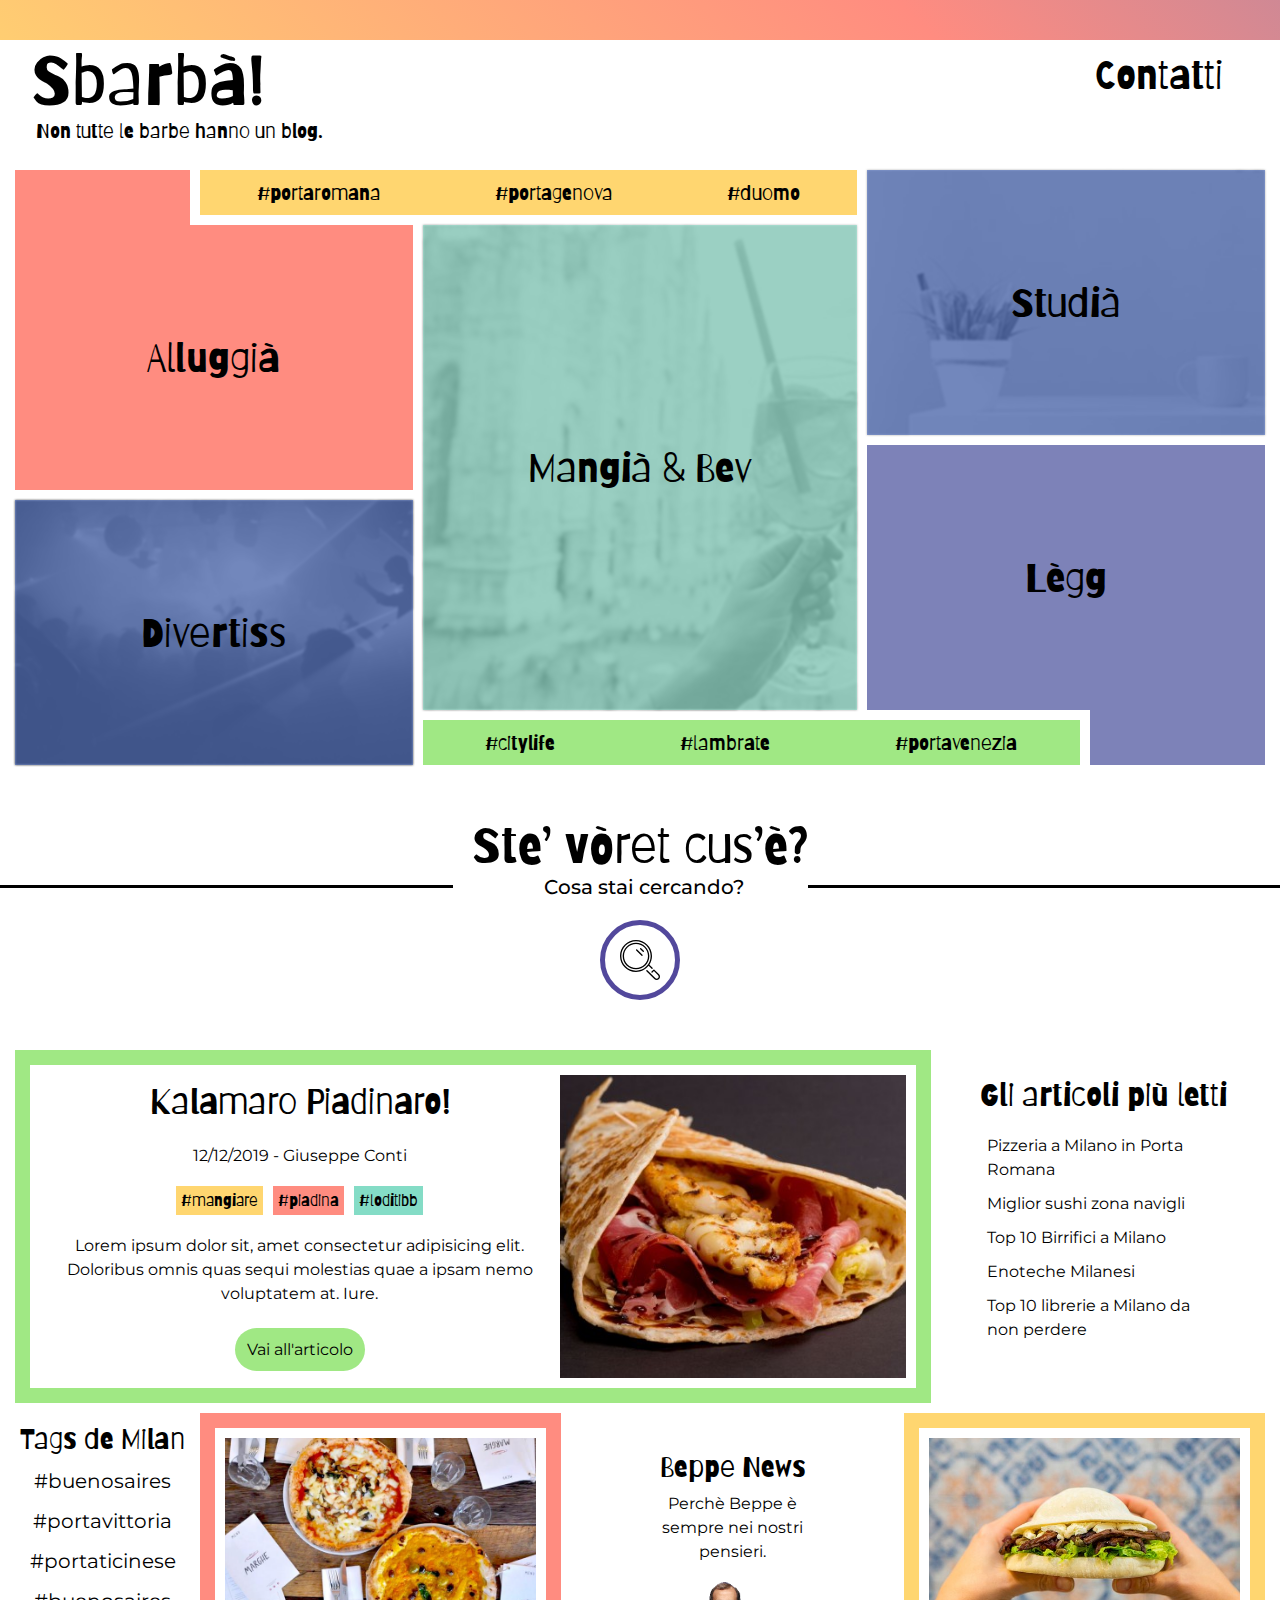
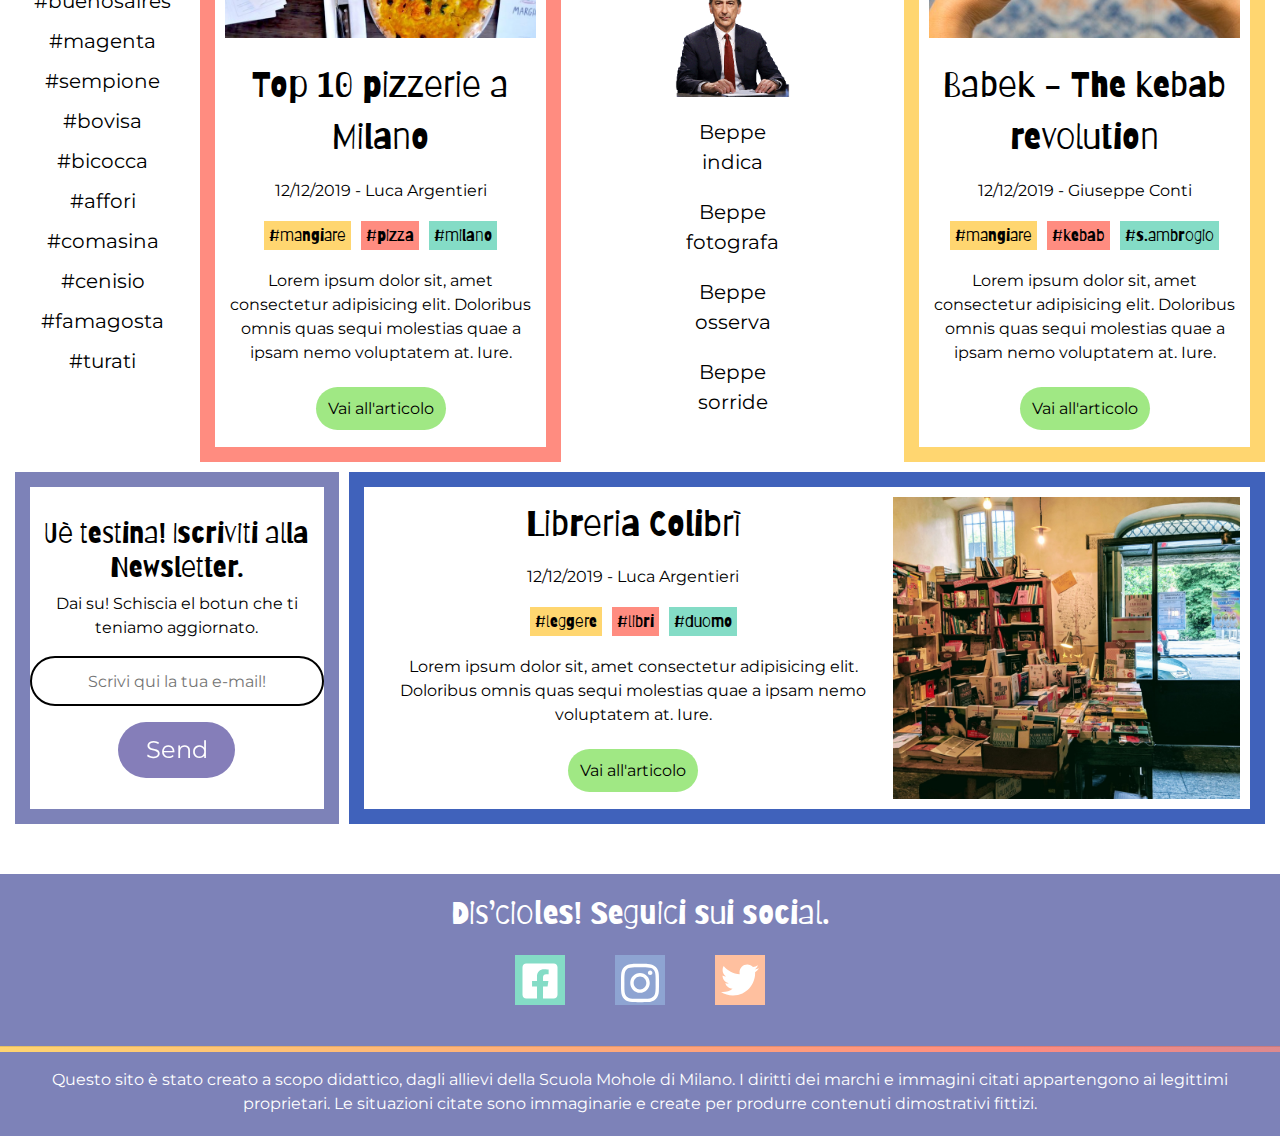
==== commit 52f56129: "Update" ====
--- a/index.html
+++ b/index.html
@@ -199,8 +199,8 @@
           </div>
         </article>
       </div>
-        <div class="item_8_a"></div>
-        <div class="item_8_b"></div>
+        <!-- <div class="item_8_a"></div> -->
+        <!-- <div class="item_8_b"></div> -->
         <div class="item_9">
           <h3>Uè testina! Iscriviti alla Newsletter.</h3>
           <p>Dai su! Schiscia el botun che ti teniamo aggiornato.</p>
--- a/style.css
+++ b/style.css
@@ -835,28 +835,28 @@
 grid-row-start: 1;
 grid-row-end: 9;
 border: 10px solid white;
-background-color: #FF8C80;
+/* background-color: #FF8C80; */
 }
 .item_3 h2 {
 margin-top: 1rem;
 text-align: center;
 margin-bottom: 2rem;
 }
+
 .most_read_container {
   display:flex;
-  justify-content: center;
   align-items: center;
   margin-top: 40px;
+  margin-left: 10px;
+  margin-right: 10px;
+  flex-direction: column;
 }
 .most_read_container li {
-    font-size: 16px;
-  line-height: 50px;
-
-  margin-right: 0px;
-  margin-left: 0px;
+  font-size: 16px;
+  margin-bottom: 30px;
 }
 .most_read_container li a:hover {
-  color: whitesmoke;
+  color: #FF8C80;
 }
 .item_4_a {
 grid-column-start: 1;
@@ -882,10 +882,11 @@
 }
 .item_4_b {
   grid-column-start: 1;
-  grid-column-end: 5;
+  grid-column-end: 6;
   grid-row-start: 9;
   grid-row-end: 23;
-  background-color:  #84DCC6;
+  /* background-color:  #84DCC6; */
+  /* border: 10px solid #84DCC6; */
 }
 .contenitore_lista_tags {
   display: flex;
@@ -898,10 +899,15 @@
   font-size: 20px;
 }
 .contenitore_lista_tags ul li a:hover {
-  color: white;
+  color: #84DCC6;
+}
+@media(max-width:1100px){
+  .contenitore_lista_tags ul li a{
+    font-size: 15px;
+  }
 }
 .item_5 {
-grid-column-start: 5;
+grid-column-start: 6;
 grid-column-end: 16;
 grid-row-start: 9;
 grid-row-end: 23  ;
@@ -909,11 +915,14 @@
 padding: 10px;
 }
 .item_6 {
-  grid-column-start: 16;
-  grid-column-end: 20;
+  grid-column-start: 18;
+  grid-column-end: 23;
   grid-row-start: 9;
   grid-row-end: 23;
-  background-color: #7D82B8;
+  display: flex;
+  flex-direction: column;
+  align-content: center;
+  justify-content: center;
 }
 .item_6 h3 {
   margin-top: 10px;
@@ -927,14 +936,14 @@
   font-size: 20px;
 }
 .item_6 ul li a:hover {
-  color: white;
+  color: rgb(125, 130, 184);
 }
 .item_6 img {
   position:relative;
 }
 .item_7 {
-grid-column-start: 20;
-grid-column-end: 31;
+grid-column-start: 25;
+grid-column-end: 35;
 grid-row-start: 9;
 grid-row-end: 23;
 border: 15px solid #FFD670;
@@ -964,7 +973,7 @@
 grid-column-end: 10;
 grid-row-start: 23;
 grid-row-end: 31;
-border: 15px solid #FFD670;
+border: 15px solid #7D82B8;
 background-color: white;
 text-align: center;
 display: flex;
